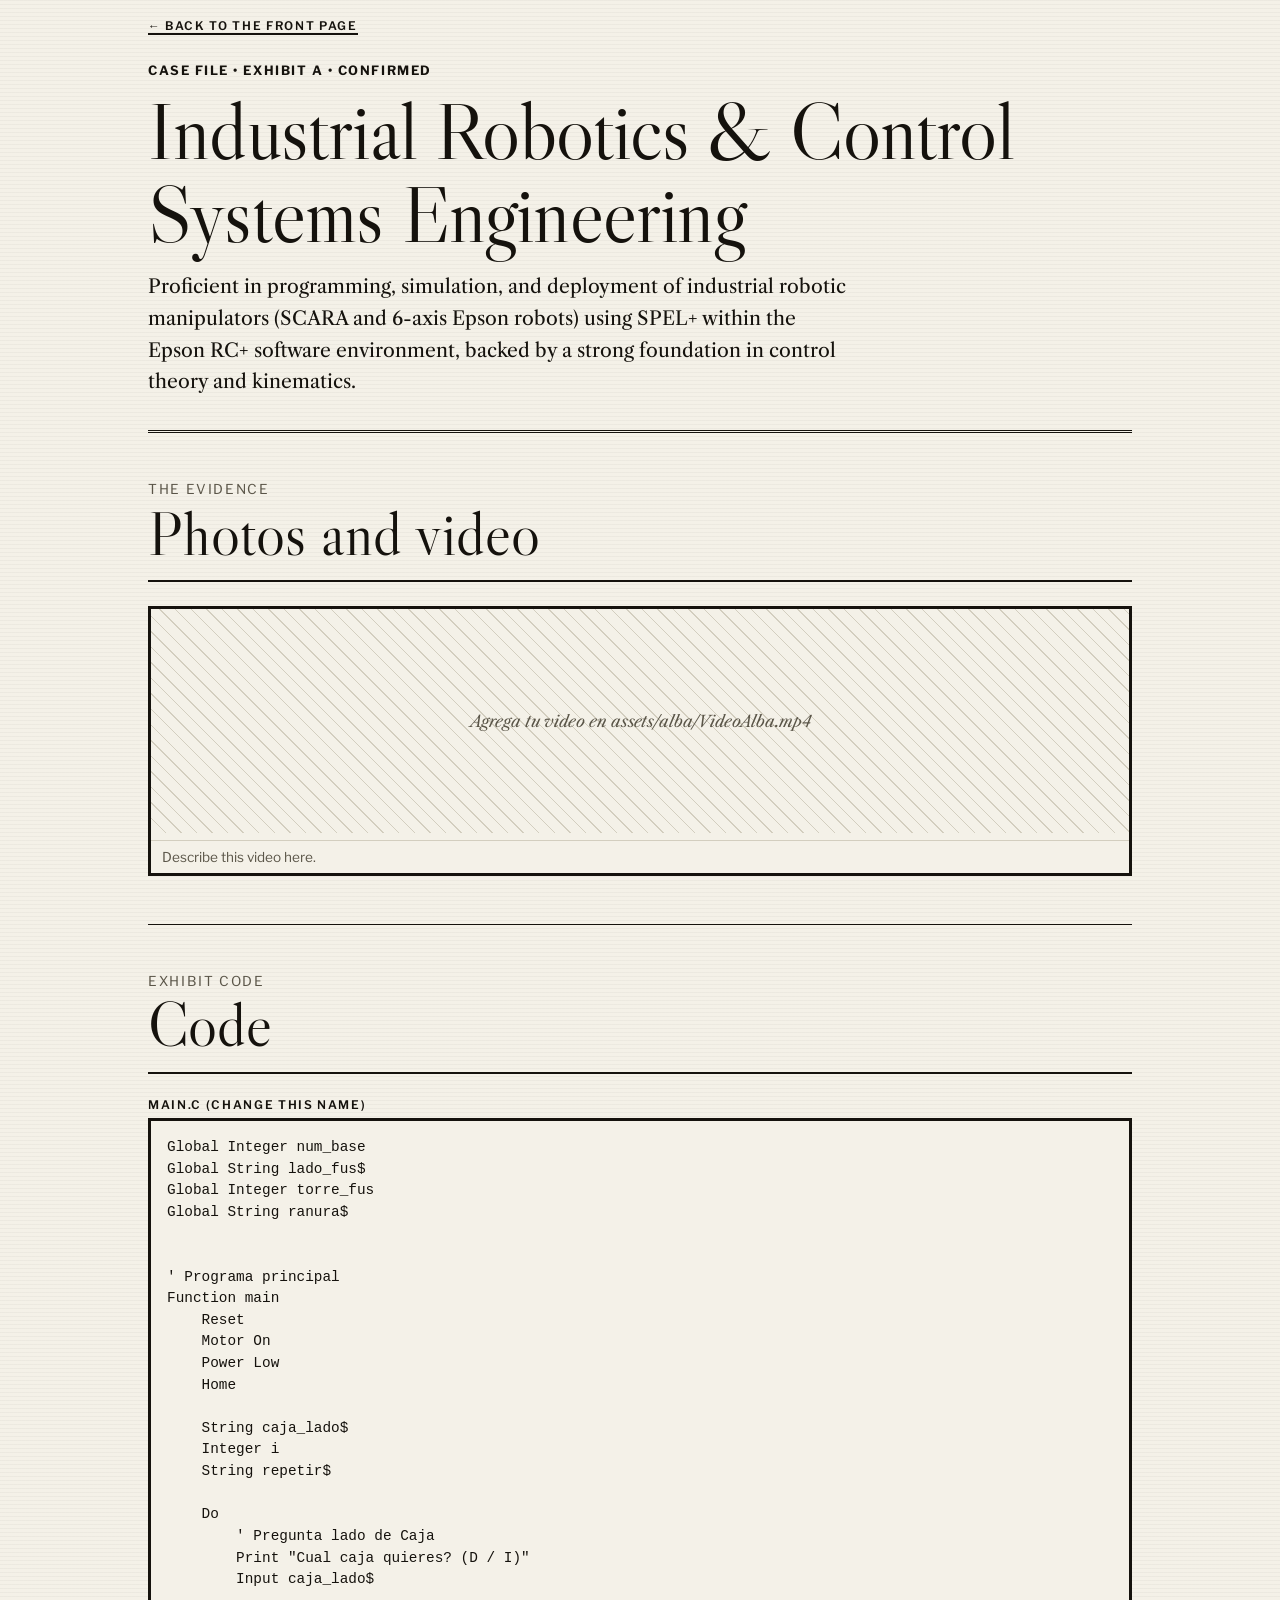
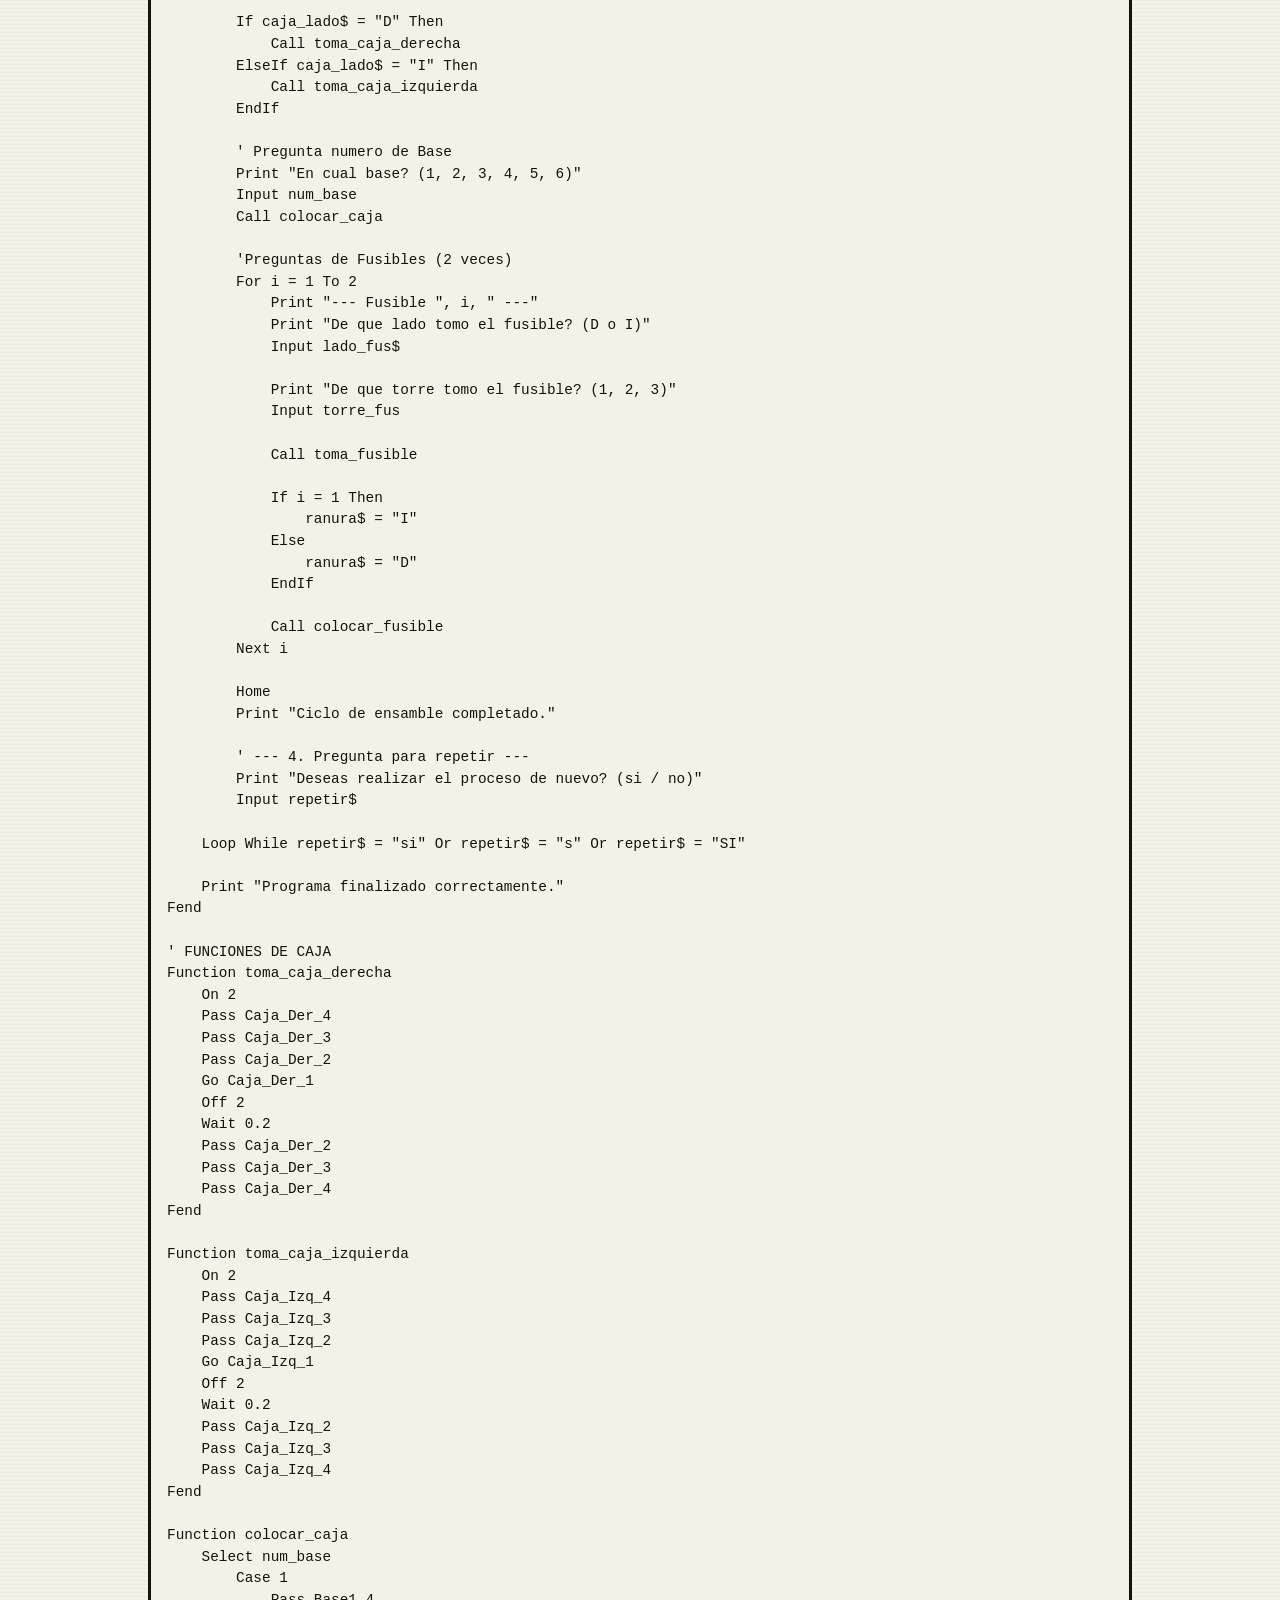
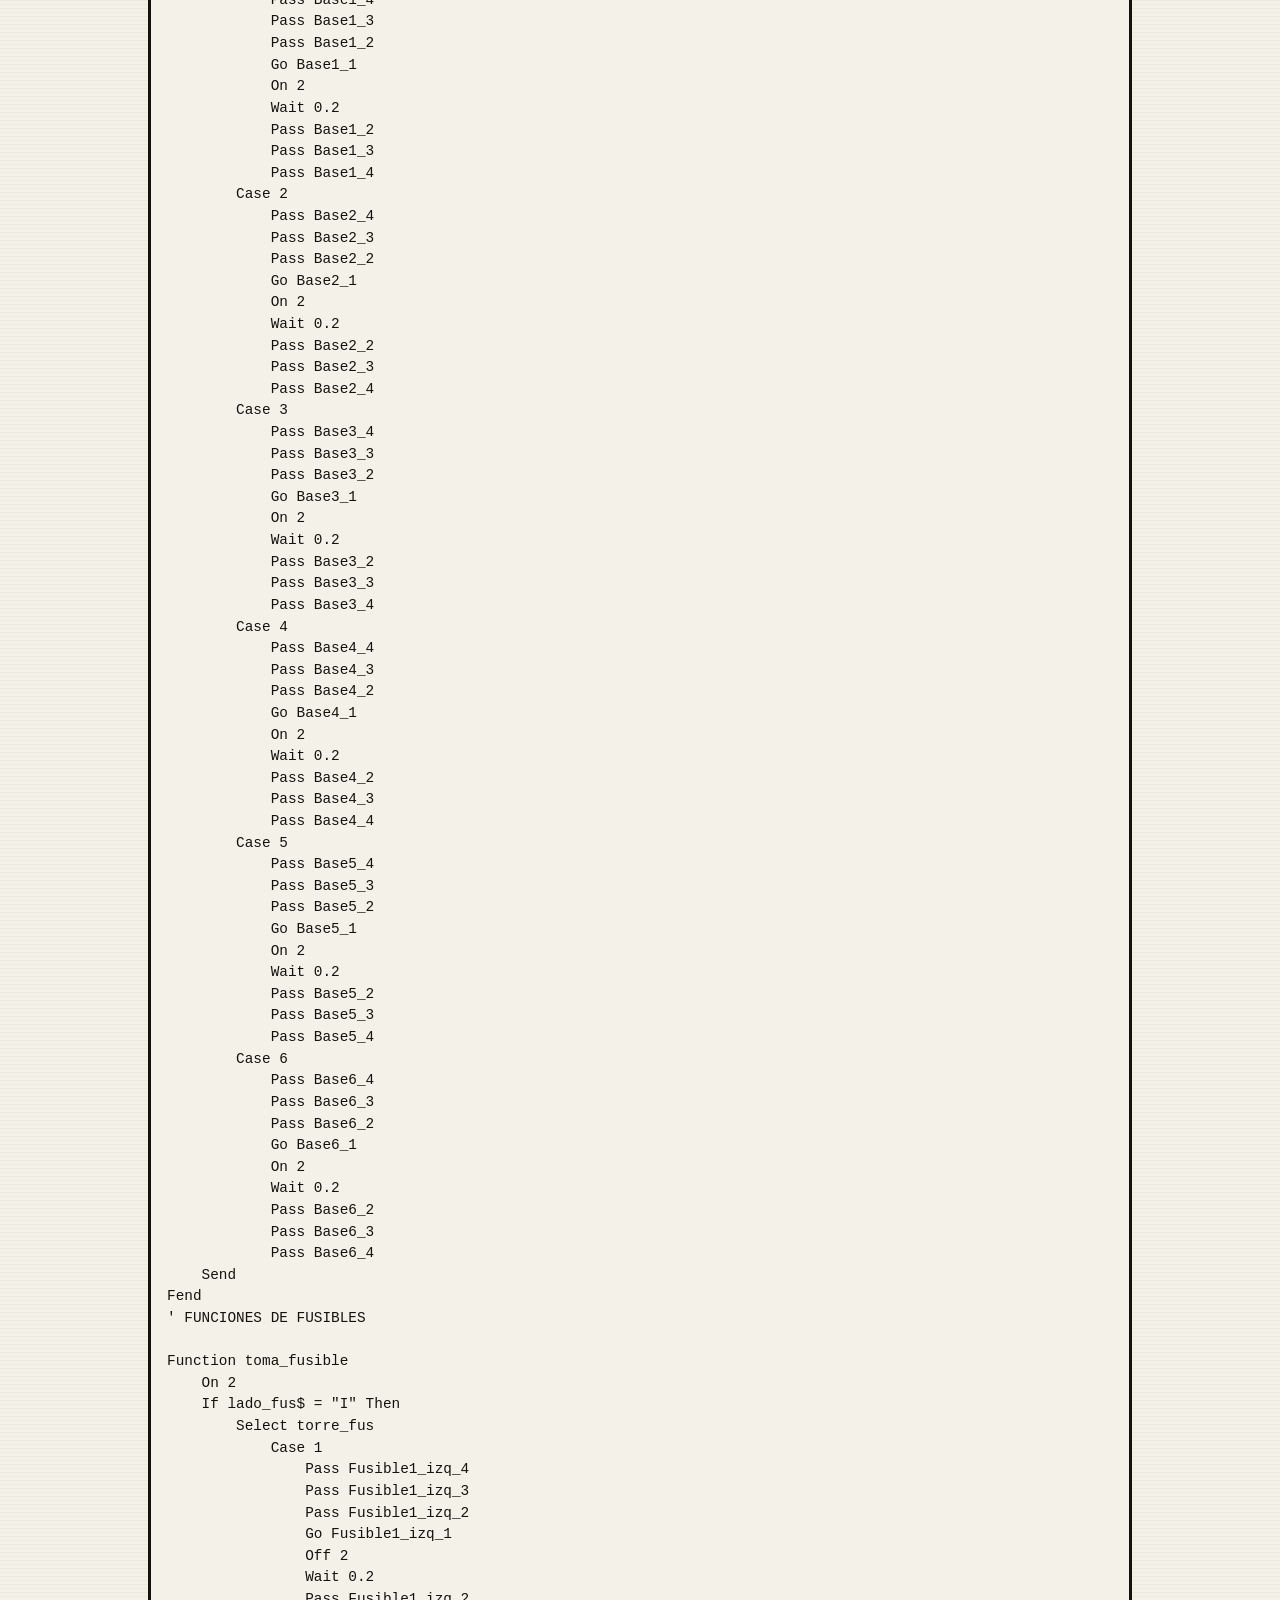
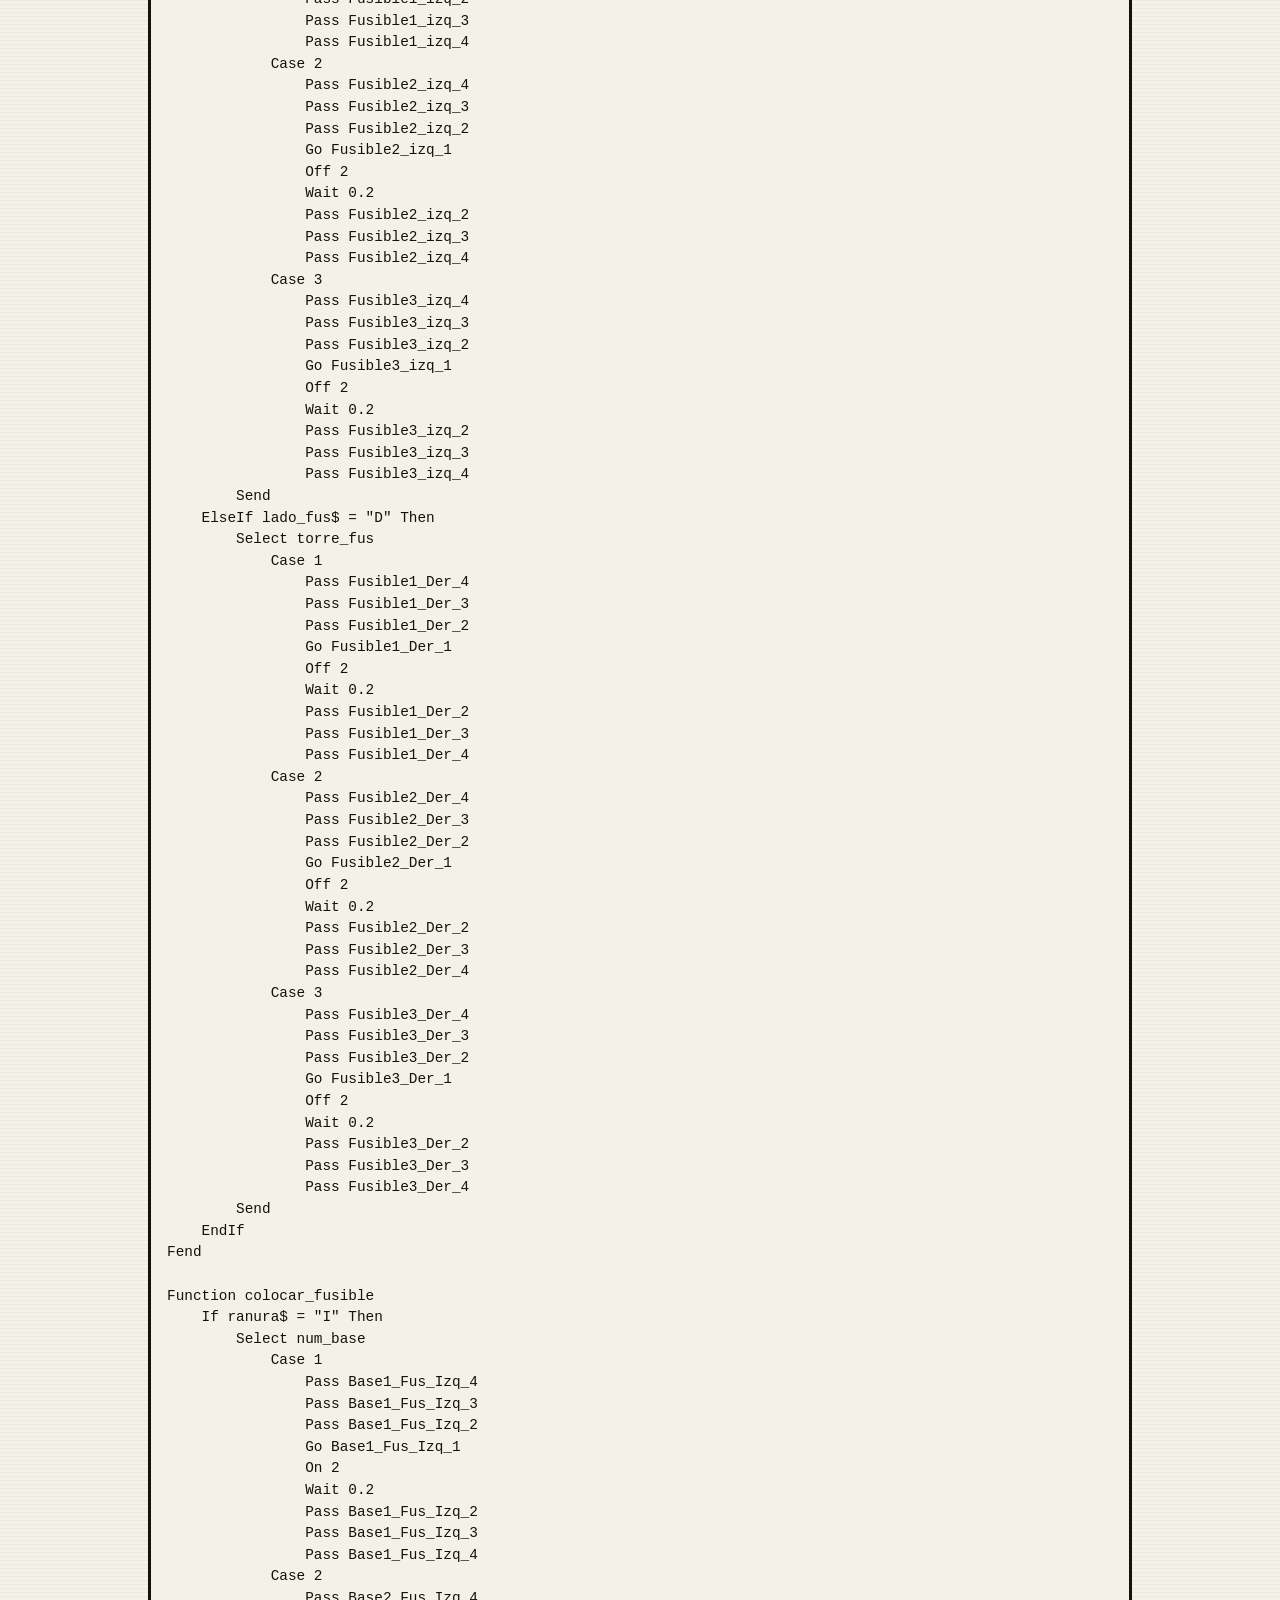
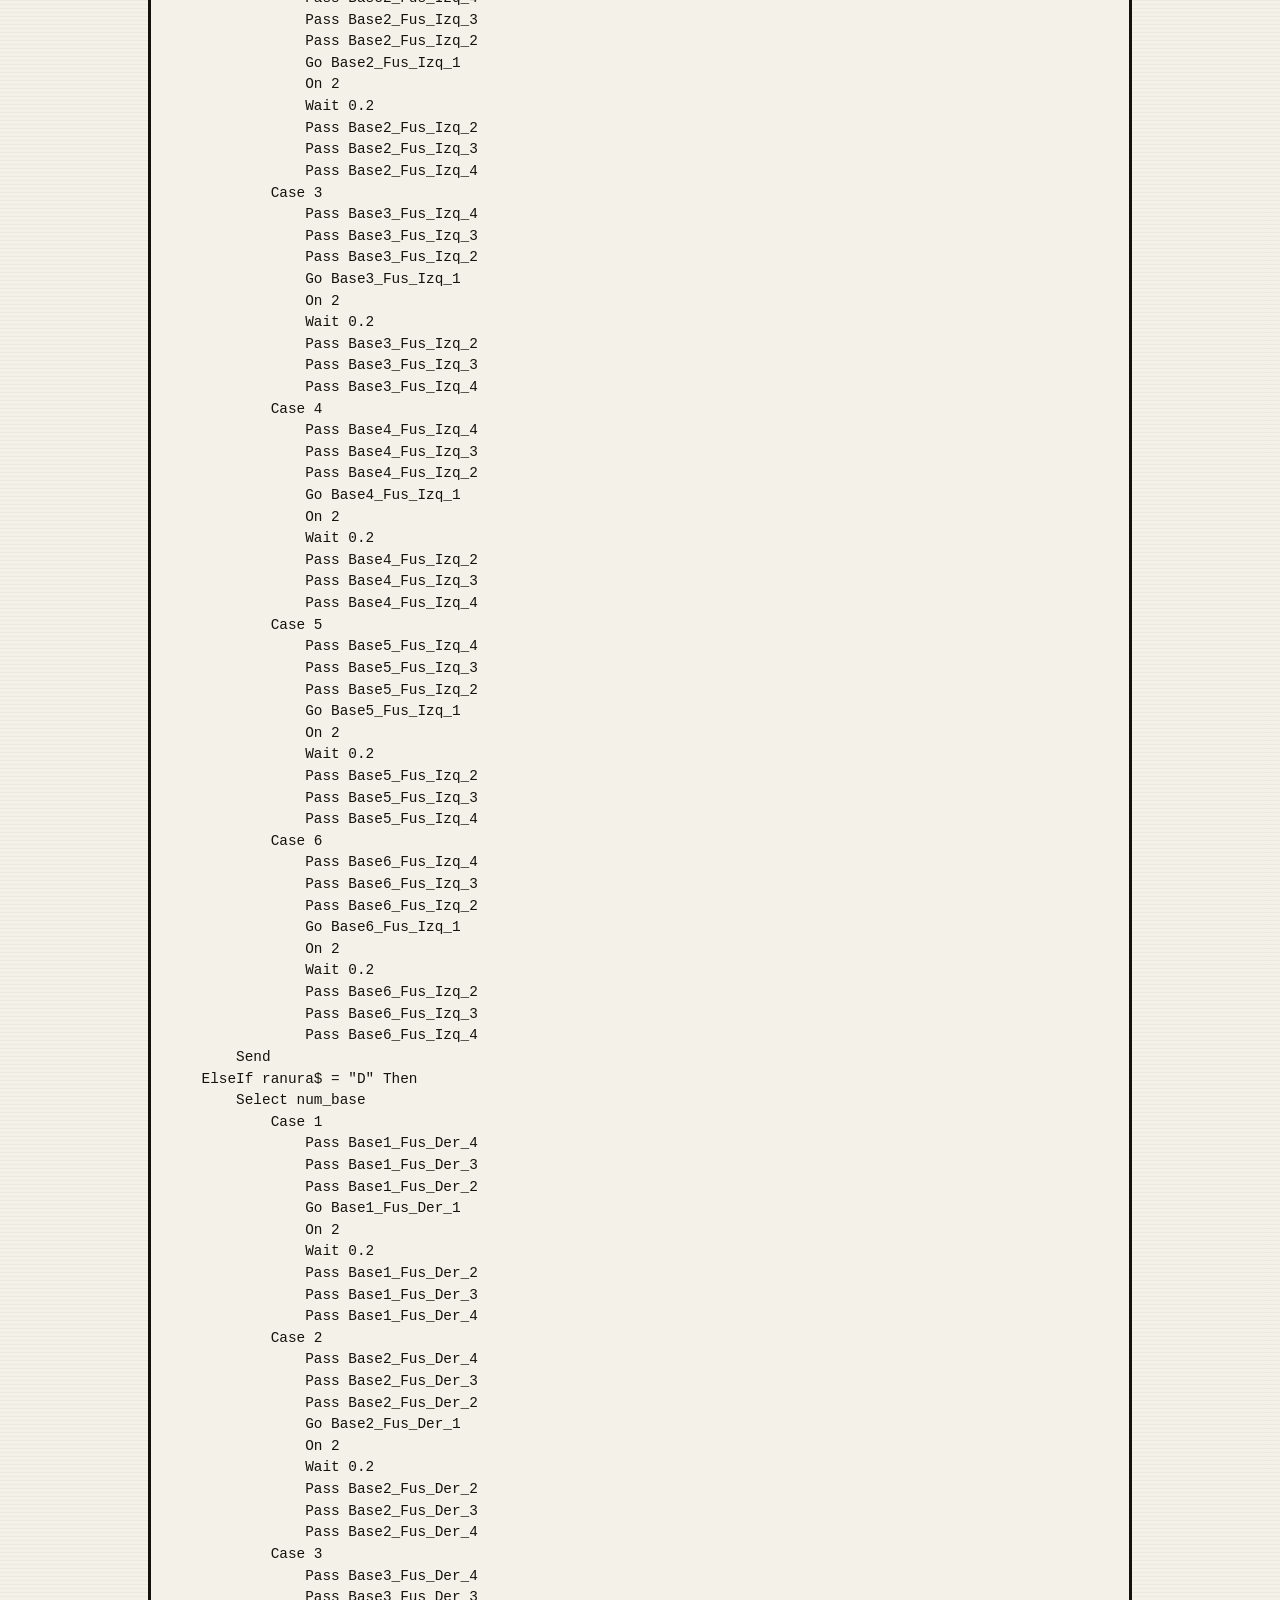
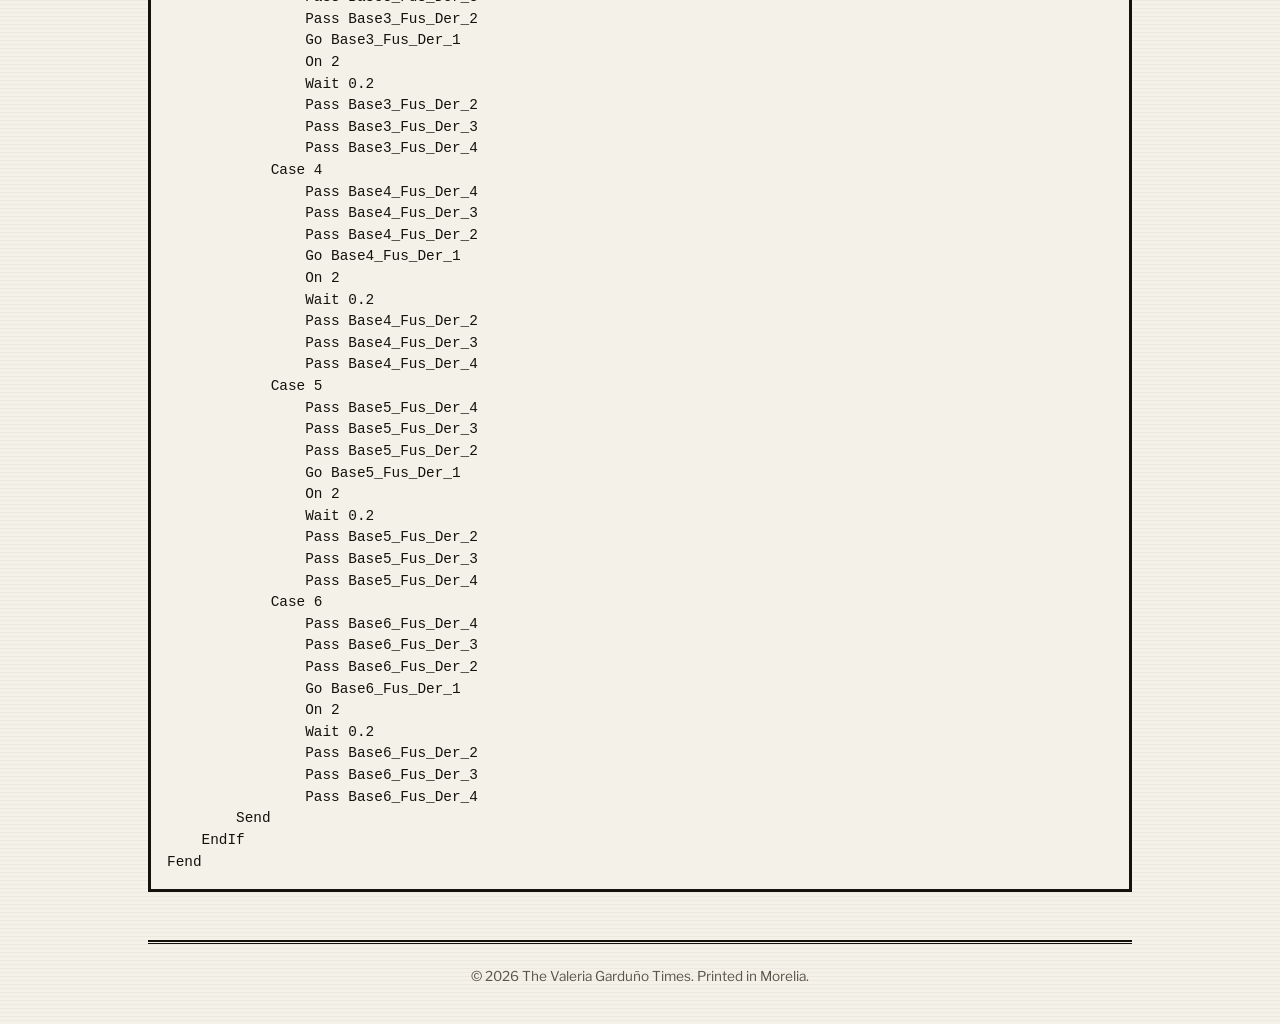
==== school.html @ 492ea350 "Potfolio1" ====
<!DOCTYPE html>
<html lang="en">
<head>
<meta charset="utf-8">
<meta name="viewport" content="width=device-width, initial-scale=1, viewport-fit=cover">
<title>ALBA, a portable breast cancer screening device – Valeria Garduño</title>
<link rel="stylesheet" href="https://fonts.googleapis.com/css2?family=Libre+Caslon+Display&family=Libre+Caslon+Text:ital,wght@0,400;0,700;1,400&family=Libre+Franklin:wght@400;500;600;700&display=swap">
<link rel="stylesheet" href="style.css">
</head>
<body>
<div class="wrap">
<a class="back" href="index.html">&larr; Back to the front page</a>
<header class="casehead">
<div class="kicker">Case file &bull; Exhibit A &bull; Confirmed</div>
<h1>Industrial Robotics & Control Systems Engineering</h1>
<p class="lede">Proficient in programming, simulation, and deployment of industrial robotic manipulators (SCARA and 6-axis Epson robots) using SPEL+ within the Epson RC+ software environment, backed by a strong foundation in control theory and kinematics.</p>

</header>



<section>
<div class="head"><p>The Evidence</p><h2>Photos and video</h2></div>

<div class="gallery">

<figure class="slot wide" data-hint="Agrega tu video en assets/alba/VideoAlba.mp4">
<video controls preload="metadata"><source src="Robotics.mp4" type="video/mp4"></video>
<figcaption>Describe this video here.</figcaption>
</figure>
<!-- Para un video de YouTube, usa esto en lugar del bloque de arriba:
<iframe width="100%" height="420" src="https://www.youtube.com/embed/TU_ID_DE_VIDEO" title="Demo" allowfullscreen></iframe>
-->
</div>
</section>

<section>
<div class="head"><p>Exhibit Code</p><h2>Code</h2></div>
<!-- Pega tu código dentro de <code>. Si pegas código con símbolos < o >, escribe &lt; y &gt; en su lugar. -->
<p class="codelabel">main.c (change this name)</p>
<pre><code>Global Integer num_base
Global String lado_fus$
Global Integer torre_fus
Global String ranura$


' Programa principal
Function main
    Reset
    Motor On
    Power Low
    Home
    
    String caja_lado$
    Integer i
    String repetir$
    
    Do
        ' Pregunta lado de Caja
        Print "Cual caja quieres? (D / I)"
        Input caja_lado$
        
        If caja_lado$ = "D" Then
            Call toma_caja_derecha
        ElseIf caja_lado$ = "I" Then
            Call toma_caja_izquierda
        EndIf
        
        ' Pregunta numero de Base
        Print "En cual base? (1, 2, 3, 4, 5, 6)"
        Input num_base
        Call colocar_caja
        
        'Preguntas de Fusibles (2 veces)
        For i = 1 To 2
            Print "--- Fusible ", i, " ---"
            Print "De que lado tomo el fusible? (D o I)"
            Input lado_fus$
            
            Print "De que torre tomo el fusible? (1, 2, 3)"
            Input torre_fus
            
            Call toma_fusible
            
            If i = 1 Then
                ranura$ = "I"
            Else
                ranura$ = "D"
            EndIf
            
            Call colocar_fusible
        Next i
        
        Home
        Print "Ciclo de ensamble completado."
        
        ' --- 4. Pregunta para repetir ---
        Print "Deseas realizar el proceso de nuevo? (si / no)"
        Input repetir$
        
    Loop While repetir$ = "si" Or repetir$ = "s" Or repetir$ = "SI"
    
    Print "Programa finalizado correctamente."
Fend

' FUNCIONES DE CAJA
Function toma_caja_derecha
    On 2
    Pass Caja_Der_4
    Pass Caja_Der_3
    Pass Caja_Der_2
    Go Caja_Der_1
    Off 2
    Wait 0.2
    Pass Caja_Der_2
    Pass Caja_Der_3
    Pass Caja_Der_4
Fend

Function toma_caja_izquierda
    On 2
    Pass Caja_Izq_4
    Pass Caja_Izq_3
    Pass Caja_Izq_2
    Go Caja_Izq_1
    Off 2
    Wait 0.2
    Pass Caja_Izq_2
    Pass Caja_Izq_3
    Pass Caja_Izq_4
Fend

Function colocar_caja
    Select num_base
        Case 1
            Pass Base1_4
            Pass Base1_3
            Pass Base1_2
            Go Base1_1
            On 2
            Wait 0.2
            Pass Base1_2
            Pass Base1_3
            Pass Base1_4
        Case 2
            Pass Base2_4
            Pass Base2_3
            Pass Base2_2
            Go Base2_1
            On 2
            Wait 0.2
            Pass Base2_2
            Pass Base2_3
            Pass Base2_4
        Case 3
            Pass Base3_4
            Pass Base3_3
            Pass Base3_2
            Go Base3_1
            On 2
            Wait 0.2
            Pass Base3_2
            Pass Base3_3
            Pass Base3_4
        Case 4
            Pass Base4_4
            Pass Base4_3
            Pass Base4_2
            Go Base4_1
            On 2
            Wait 0.2
            Pass Base4_2
            Pass Base4_3
            Pass Base4_4
        Case 5
            Pass Base5_4
            Pass Base5_3
            Pass Base5_2
            Go Base5_1
            On 2
            Wait 0.2
            Pass Base5_2
            Pass Base5_3
            Pass Base5_4
        Case 6
            Pass Base6_4
            Pass Base6_3
            Pass Base6_2
            Go Base6_1
            On 2
            Wait 0.2
            Pass Base6_2
            Pass Base6_3
            Pass Base6_4
    Send
Fend
' FUNCIONES DE FUSIBLES

Function toma_fusible
    On 2
    If lado_fus$ = "I" Then
        Select torre_fus
            Case 1
                Pass Fusible1_izq_4
                Pass Fusible1_izq_3
                Pass Fusible1_izq_2
                Go Fusible1_izq_1
                Off 2
                Wait 0.2
                Pass Fusible1_izq_2
                Pass Fusible1_izq_3
                Pass Fusible1_izq_4
            Case 2
                Pass Fusible2_izq_4
                Pass Fusible2_izq_3
                Pass Fusible2_izq_2
                Go Fusible2_izq_1
                Off 2
                Wait 0.2
                Pass Fusible2_izq_2
                Pass Fusible2_izq_3
                Pass Fusible2_izq_4
            Case 3
                Pass Fusible3_izq_4
                Pass Fusible3_izq_3
                Pass Fusible3_izq_2
                Go Fusible3_izq_1
                Off 2
                Wait 0.2
                Pass Fusible3_izq_2
                Pass Fusible3_izq_3
                Pass Fusible3_izq_4
        Send
    ElseIf lado_fus$ = "D" Then
        Select torre_fus
            Case 1
                Pass Fusible1_Der_4
                Pass Fusible1_Der_3
                Pass Fusible1_Der_2
                Go Fusible1_Der_1
                Off 2
                Wait 0.2
                Pass Fusible1_Der_2
                Pass Fusible1_Der_3
                Pass Fusible1_Der_4
            Case 2
                Pass Fusible2_Der_4
                Pass Fusible2_Der_3
                Pass Fusible2_Der_2
                Go Fusible2_Der_1
                Off 2
                Wait 0.2
                Pass Fusible2_Der_2
                Pass Fusible2_Der_3
                Pass Fusible2_Der_4
            Case 3
                Pass Fusible3_Der_4
                Pass Fusible3_Der_3
                Pass Fusible3_Der_2
                Go Fusible3_Der_1
                Off 2
                Wait 0.2
                Pass Fusible3_Der_2
                Pass Fusible3_Der_3
                Pass Fusible3_Der_4
        Send
    EndIf
Fend

Function colocar_fusible
    If ranura$ = "I" Then
        Select num_base
            Case 1
                Pass Base1_Fus_Izq_4
                Pass Base1_Fus_Izq_3
                Pass Base1_Fus_Izq_2
                Go Base1_Fus_Izq_1
                On 2
                Wait 0.2
                Pass Base1_Fus_Izq_2
                Pass Base1_Fus_Izq_3
                Pass Base1_Fus_Izq_4
            Case 2
                Pass Base2_Fus_Izq_4
                Pass Base2_Fus_Izq_3
                Pass Base2_Fus_Izq_2
                Go Base2_Fus_Izq_1
                On 2
                Wait 0.2
                Pass Base2_Fus_Izq_2
                Pass Base2_Fus_Izq_3
                Pass Base2_Fus_Izq_4
            Case 3
                Pass Base3_Fus_Izq_4
                Pass Base3_Fus_Izq_3
                Pass Base3_Fus_Izq_2
                Go Base3_Fus_Izq_1
                On 2
                Wait 0.2
                Pass Base3_Fus_Izq_2
                Pass Base3_Fus_Izq_3
                Pass Base3_Fus_Izq_4
            Case 4
                Pass Base4_Fus_Izq_4
                Pass Base4_Fus_Izq_3
                Pass Base4_Fus_Izq_2
                Go Base4_Fus_Izq_1
                On 2
                Wait 0.2
                Pass Base4_Fus_Izq_2
                Pass Base4_Fus_Izq_3
                Pass Base4_Fus_Izq_4
            Case 5
                Pass Base5_Fus_Izq_4
                Pass Base5_Fus_Izq_3
                Pass Base5_Fus_Izq_2
                Go Base5_Fus_Izq_1
                On 2
                Wait 0.2
                Pass Base5_Fus_Izq_2
                Pass Base5_Fus_Izq_3
                Pass Base5_Fus_Izq_4
            Case 6
                Pass Base6_Fus_Izq_4
                Pass Base6_Fus_Izq_3
                Pass Base6_Fus_Izq_2
                Go Base6_Fus_Izq_1
                On 2
                Wait 0.2
                Pass Base6_Fus_Izq_2
                Pass Base6_Fus_Izq_3
                Pass Base6_Fus_Izq_4
        Send
    ElseIf ranura$ = "D" Then
        Select num_base
            Case 1
                Pass Base1_Fus_Der_4
                Pass Base1_Fus_Der_3
                Pass Base1_Fus_Der_2
                Go Base1_Fus_Der_1
                On 2
                Wait 0.2
                Pass Base1_Fus_Der_2
                Pass Base1_Fus_Der_3
                Pass Base1_Fus_Der_4
            Case 2
                Pass Base2_Fus_Der_4
                Pass Base2_Fus_Der_3
                Pass Base2_Fus_Der_2
                Go Base2_Fus_Der_1
                On 2
                Wait 0.2
                Pass Base2_Fus_Der_2
                Pass Base2_Fus_Der_3
                Pass Base2_Fus_Der_4
            Case 3
                Pass Base3_Fus_Der_4
                Pass Base3_Fus_Der_3
                Pass Base3_Fus_Der_2
                Go Base3_Fus_Der_1
                On 2
                Wait 0.2
                Pass Base3_Fus_Der_2
                Pass Base3_Fus_Der_3
                Pass Base3_Fus_Der_4
            Case 4
                Pass Base4_Fus_Der_4
                Pass Base4_Fus_Der_3
                Pass Base4_Fus_Der_2
                Go Base4_Fus_Der_1
                On 2
                Wait 0.2
                Pass Base4_Fus_Der_2
                Pass Base4_Fus_Der_3
                Pass Base4_Fus_Der_4
            Case 5
                Pass Base5_Fus_Der_4
                Pass Base5_Fus_Der_3
                Pass Base5_Fus_Der_2
                Go Base5_Fus_Der_1
                On 2
                Wait 0.2
                Pass Base5_Fus_Der_2
                Pass Base5_Fus_Der_3
                Pass Base5_Fus_Der_4
            Case 6
                Pass Base6_Fus_Der_4
                Pass Base6_Fus_Der_3
                Pass Base6_Fus_Der_2
                Go Base6_Fus_Der_1
                On 2
                Wait 0.2
                Pass Base6_Fus_Der_2
                Pass Base6_Fus_Der_3
                Pass Base6_Fus_Der_4
        Send
    EndIf
Fend
</code></pre>
</section>

<footer>&copy; 2026 The Valeria Garduño Times. Printed in Morelia.</footer>
</div>
<script>
document.querySelectorAll('figure.slot').forEach(function(f){
  var m=f.querySelector('img,source');
  if(m)m.addEventListener('error',function(){f.classList.add('missing')});
  var i=f.querySelector('img');
  if(i&&i.complete&&i.naturalWidth===0)f.classList.add('missing');
  var v=f.querySelector('video');
  if(v&&v.networkState===3)f.classList.add('missing');
});
</script>
</body>
</html>
---- style.css ----
:root{--paper:#f4f1e8;--card:#f4f1e8;--ink:#15120d;--muted:#5a5548;--rule:#15120d;--soft:#d3cebf;--red:#15120d;
box-sizing:border-box;padding-top:env(safe-area-inset-top,0px);padding-bottom:env(safe-area-inset-bottom,0px);color-scheme:light}
*{box-sizing:border-box}
html{scroll-padding-top:env(safe-area-inset-top,0px)}
body{margin:0;background:var(--paper);color:var(--ink);font:400 1.05rem/1.65 "Libre Caslon Text",Georgia,serif}
a{color:var(--red)}
a:focus-visible,button:focus-visible,input:focus-visible,textarea:focus-visible,summary:focus-visible{outline:3px solid var(--red);outline-offset:3px}
.wrap{max-width:64rem;margin:0 auto;padding:0 1.25rem}
.sans{font-family:"Libre Franklin",Arial,sans-serif}
.ticker{border-bottom:1px solid var(--rule);font:600 .78rem "Libre Franklin",Arial,sans-serif;display:flex;gap:1.5rem;overflow-x:auto;white-space:nowrap;padding:.5rem 1.25rem;color:var(--muted)}
body{background-image:repeating-linear-gradient(0deg,transparent 0 3px,rgba(21,18,13,.035) 3px 4px)}
.mast{text-align:center;padding:1.3rem 0 0}
.mast .top{display:flex;justify-content:space-between;gap:1rem;flex-wrap:wrap;padding-bottom:.7rem;border-bottom:2px solid var(--rule);font:600 .74rem "Libre Franklin",Arial,sans-serif;letter-spacing:.14em;text-transform:uppercase}
.mast h1{font:400 clamp(3rem,11vw,7.2rem)/1 "Libre Caslon Display","Libre Caslon Text",Georgia,serif;margin:1.2rem 0 1rem;letter-spacing:-.02em}
.mast .sub{padding-bottom:.9rem;border-bottom:2px solid var(--rule);font:500 clamp(.7rem,1.8vw,.95rem) "Libre Franklin",Arial,sans-serif;letter-spacing:.32em;text-transform:uppercase}
.mast .meta{display:flex;justify-content:center;gap:.5rem 1.4rem;flex-wrap:wrap;padding:.7rem 0;border-bottom:2px solid var(--rule);font:600 .72rem "Libre Franklin",Arial,sans-serif;letter-spacing:.12em;text-transform:uppercase}
.brand{font:400 1.4rem "Libre Caslon Display",Georgia,serif}
.rowlab{display:flex;justify-content:space-between;gap:1rem;flex-wrap:wrap;padding:1.1rem 0 .8rem;border-bottom:1px solid var(--soft);font:600 .74rem "Libre Franklin",Arial,sans-serif;letter-spacing:.14em;text-transform:uppercase}
.kicker,.head p,.stats span,nav a,.btn{letter-spacing:.12em;text-transform:uppercase}
.kicker{font-size:.74rem}
nav{display:flex;justify-content:space-between;align-items:center;gap:1rem;flex-wrap:wrap;padding:.7rem 0;border-bottom:1px solid var(--rule);font:600 .9rem "Libre Franklin",Arial,sans-serif}
nav div{display:flex;gap:1.4rem;align-items:center;flex-wrap:wrap}
nav a{color:var(--ink);text-decoration:none}
nav a:hover{color:var(--red)}
nav .hire{background:var(--ink);color:var(--paper);padding:.4rem .9rem}
.front{display:grid;grid-template-columns:1.5fr 1fr;gap:0;padding:0 0 2.5rem;border-bottom:1px solid var(--rule)}
.front>div:first-child{padding:1.5rem 2.5rem 0 0;border-right:1px solid var(--soft)}
.front figure{padding:1.5rem 0 0 2.5rem}
.kicker{font:700 .8rem "Libre Franklin",Arial,sans-serif;color:var(--red)}
.front h2{font:400 clamp(2.4rem,6.2vw,5rem)/1.02 "Libre Caslon Display","Libre Caslon Text",Georgia,serif;margin:.8rem 0 1.2rem;letter-spacing:-.01em}
.front h2 em{font-weight:400}
.by{font:500 .85rem "Libre Franklin",Arial,sans-serif;color:var(--muted);margin:1rem 0}
.btn{display:inline-block;padding:.65rem 1.1rem;font:600 .95rem "Libre Franklin",Arial,sans-serif;text-decoration:none;border:2px solid var(--ink);color:var(--ink);margin:0 .5rem .5rem 0}
.btn.fill{background:var(--ink);color:var(--paper)}
figure{margin:0}
.photo{background:var(--card);border:3px solid var(--rule);padding:0}
.photo svg{display:block;width:100%;height:auto}
figcaption{font:400 .85rem "Libre Franklin",Arial,sans-serif;color:var(--muted);margin-top:.4rem}
.stats{display:grid;grid-template-columns:repeat(4,1fr);border-bottom:3px double var(--rule)}
.stats div{padding:1rem;border-right:1px solid var(--soft)}
.stats div:last-child{border:0}
.stats b{display:block;font:400 2.3rem/1.1 "Libre Caslon Display",Georgia,serif}
.stats span{font:400 .82rem "Libre Franklin",Arial,sans-serif;color:var(--muted)}
section{padding:3rem 0;border-bottom:1px solid var(--rule)}
.head{border-bottom:2px solid var(--rule);padding-bottom:.6rem;margin-bottom:1.5rem}
.head h2{font:400 clamp(2.4rem,5.5vw,3.8rem)/1.05 "Libre Caslon Display","Libre Caslon Text",Georgia,serif;margin:.3rem 0}
.head p{margin:0;font:400 .85rem "Libre Franklin",Arial,sans-serif;color:var(--muted)}
.ex{display:grid;grid-template-columns:1fr 1.3fr;gap:1.75rem;padding:1.75rem 0;border-bottom:1px solid var(--soft)}
.ex:last-child{border:0}
.shot{position:relative;aspect-ratio:16/10;background:var(--card);border:1px solid var(--rule);display:flex;align-items:center;justify-content:center;font:italic 1rem "Libre Caslon Text",serif;color:var(--muted);text-align:center;padding:1rem;background-image:repeating-linear-gradient(45deg,transparent 0 10px,var(--soft) 10px 11px)}
.stamp{position:absolute;top:.6rem;right:.6rem;border:2px solid var(--red);color:var(--red);font:700 .75rem "Libre Franklin",sans-serif;padding:.1rem .5rem;transform:rotate(-6deg);background:var(--paper)}
.ex h3{font:400 2rem/1.1 "Libre Caslon Display","Libre Caslon Text",serif;margin:.3rem 0 .7rem}
.ex p{margin:0 0 .8rem}
.tags{display:flex;flex-wrap:wrap;gap:.4rem;list-style:none;margin:0 0 .8rem;padding:0}
.tags li{border:1px solid var(--ink);padding:0 .55rem;font:500 .8rem "Libre Franklin",sans-serif}
details summary{cursor:pointer;color:var(--red);font:600 .9rem "Libre Franklin",sans-serif}
details p{margin-top:.6rem;font-size:.98rem;border-left:3px solid var(--red);padding-left:.8rem}
.tw{overflow-x:auto}
table{width:100%;min-width:36rem;border-collapse:collapse;font:400 .95rem "Libre Franklin",Arial,sans-serif}
th{text-align:left;border-top:2px solid var(--rule);border-bottom:2px solid var(--rule);padding:.5rem .6rem;font-weight:700}
td{padding:.55rem .6rem;border-bottom:1px solid var(--soft)}
td:nth-child(2){font-weight:700;color:var(--red)}
.note{font:italic .85rem "Libre Caslon Text",serif;color:var(--muted);margin-top:.8rem}
.ledger{list-style:none;margin:0;padding:0}
.ledger li{display:grid;grid-template-columns:11rem 1fr;gap:1.5rem;padding:1.1rem 0;border-bottom:1px solid var(--soft)}
.ledger .when{font:600 .85rem "Libre Franklin",sans-serif;color:var(--red)}
.ledger b{display:block;font-size:1.15rem}
.contact{display:grid;grid-template-columns:1.4fr 1fr;gap:2.5rem}
form label{display:block;font:600 .85rem "Libre Franklin",sans-serif;margin:.8rem 0 .25rem}
input,textarea{width:100%;font:400 1rem "Libre Caslon Text",serif;background:var(--card);color:var(--ink);border:1px solid var(--rule);padding:.55rem .7rem}
form button{margin-top:1rem;cursor:pointer;background:var(--ink);color:var(--paper);border:0;padding:.7rem 1.3rem;font:600 .95rem "Libre Franklin",sans-serif}
.desk h3{font:700 1.3rem "Libre Caslon Text",serif;margin:0 0 .3rem}
.desk p{margin:0 0 1rem}
footer{padding:1.5rem 0 2.5rem;text-align:center;font:400 .85rem "Libre Franklin",sans-serif;color:var(--muted);border-top:3px double var(--rule)}
@media (max-width:760px){.front,.ex,.contact{grid-template-columns:1fr}.front>div:first-child{border-right:0;padding-right:0}.front figure{padding-left:0}.stats{grid-template-columns:1fr 1fr}.stats div:nth-child(2){border-right:0}.ledger li{grid-template-columns:1fr;gap:.2rem}}

.back{display:inline-block;margin:1.2rem 0 0;font:600 .74rem "Libre Franklin",Arial,sans-serif;letter-spacing:.14em;text-transform:uppercase;color:var(--ink);text-decoration:none;border-bottom:2px solid var(--ink)}
.casehead{padding:1.5rem 0 2rem;border-bottom:3px double var(--rule)}
.casehead h1{font:400 clamp(2.4rem,7vw,5rem)/1.04 "Libre Caslon Display","Libre Caslon Text",Georgia,serif;margin:.7rem 0 1rem;letter-spacing:-.01em}
.casehead .lede{font-size:1.2rem;max-width:44rem;margin:0}
.facts{display:grid;grid-template-columns:repeat(auto-fit,minmax(12rem,1fr));border-bottom:1px solid var(--rule)}
.facts div{padding:1rem 1rem 1rem 0}
.facts dt{font:600 .72rem "Libre Franklin",sans-serif;letter-spacing:.14em;text-transform:uppercase;color:var(--muted)}
.facts dd{margin:.2rem 0 0}
.story{max-width:44rem}
.story p{margin:0 0 1rem}
.gallery{display:grid;grid-template-columns:1fr 1fr;gap:1.25rem}
.gallery .wide{grid-column:1/-1}
figure.slot{margin:0;border:3px solid var(--rule);background:var(--card)}
figure.slot img,figure.slot video{display:block;width:100%;height:auto}
figure.slot figcaption{padding:.5rem .7rem;border-top:1px solid var(--soft)}
figure.slot.missing img,figure.slot.missing video{display:none}
figure.slot.missing::before{content:attr(data-hint);display:flex;align-items:center;justify-content:center;text-align:center;min-height:12rem;padding:1rem;font:italic 1rem "Libre Caslon Text",serif;color:var(--muted);background-image:repeating-linear-gradient(45deg,transparent 0 10px,var(--soft) 10px 11px)}
pre{margin:0;border:3px solid var(--rule);background:var(--card);padding:1rem;overflow-x:auto;font:400 .9rem/1.5 ui-monospace,Menlo,Consolas,monospace}
.codelabel{font:600 .74rem "Libre Franklin",sans-serif;letter-spacing:.14em;text-transform:uppercase;margin:0 0 .4rem}
@media (max-width:760px){.gallery{grid-template-columns:1fr}}
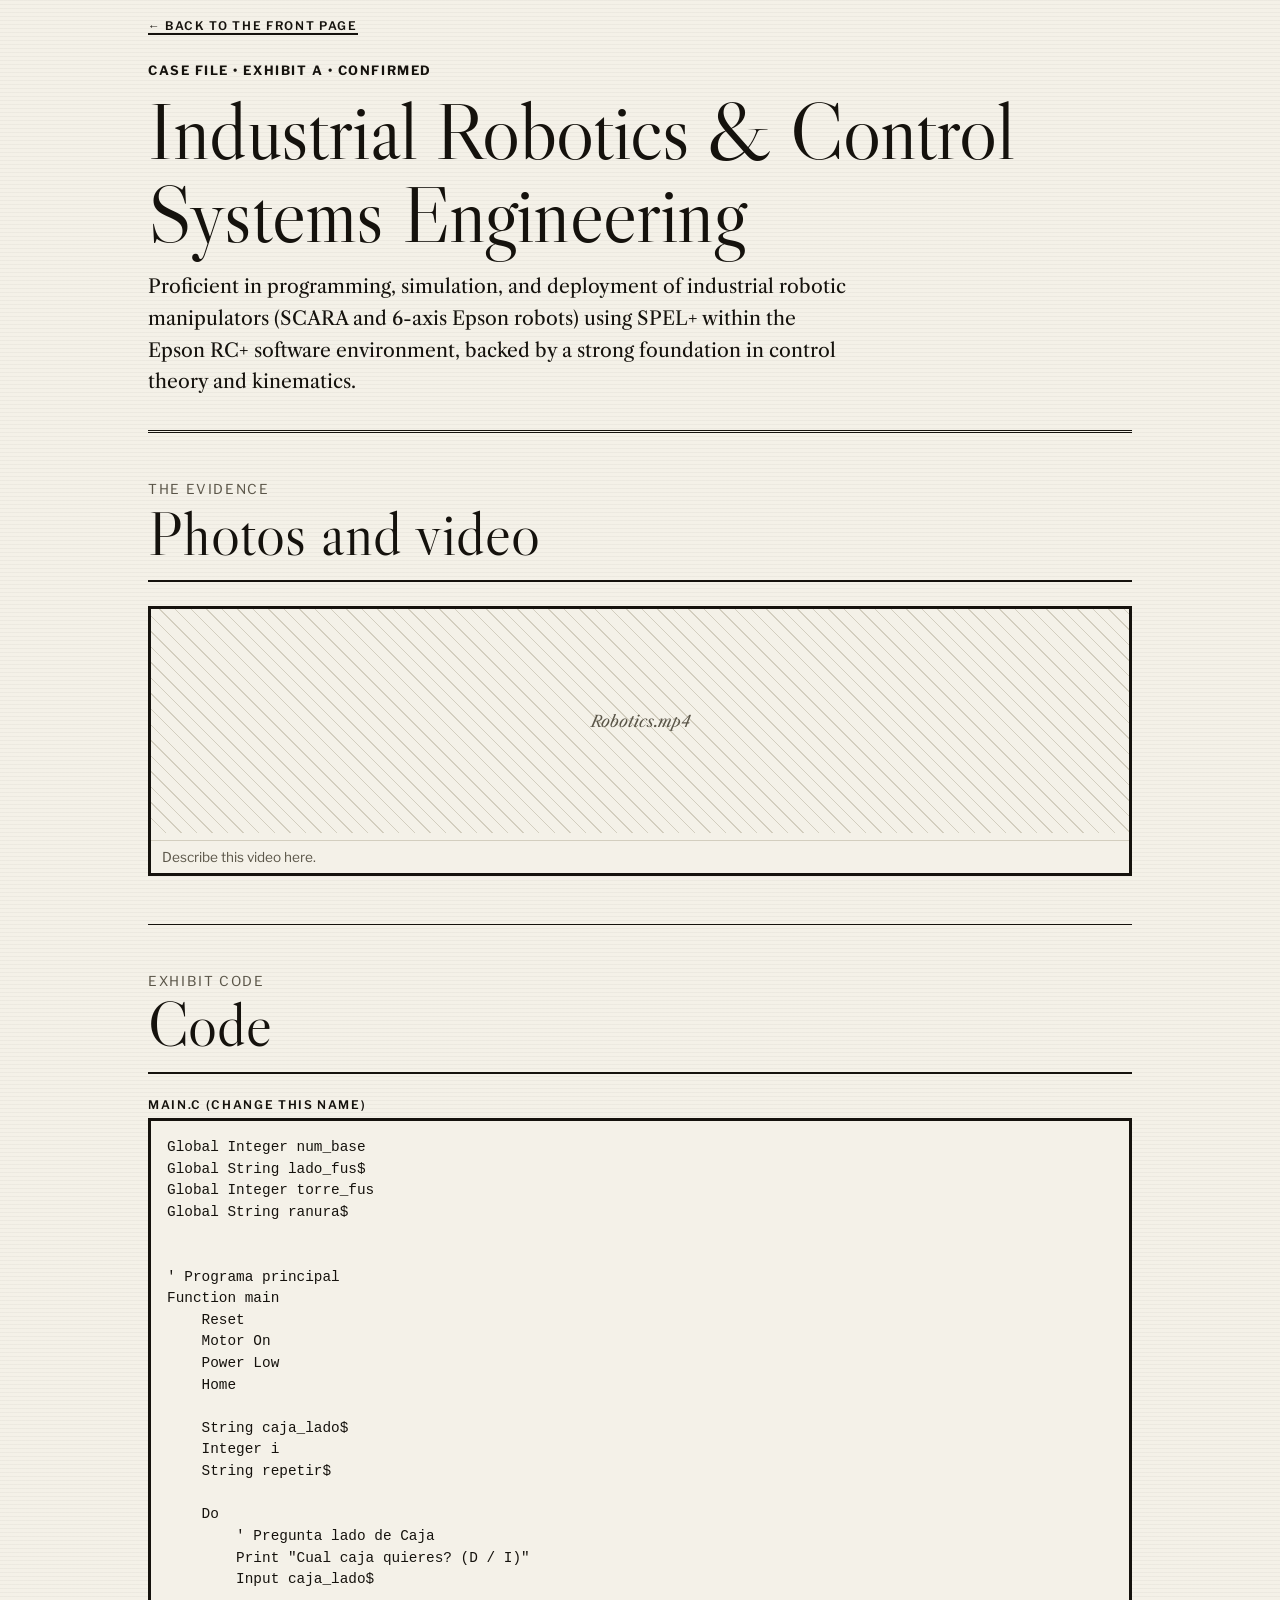
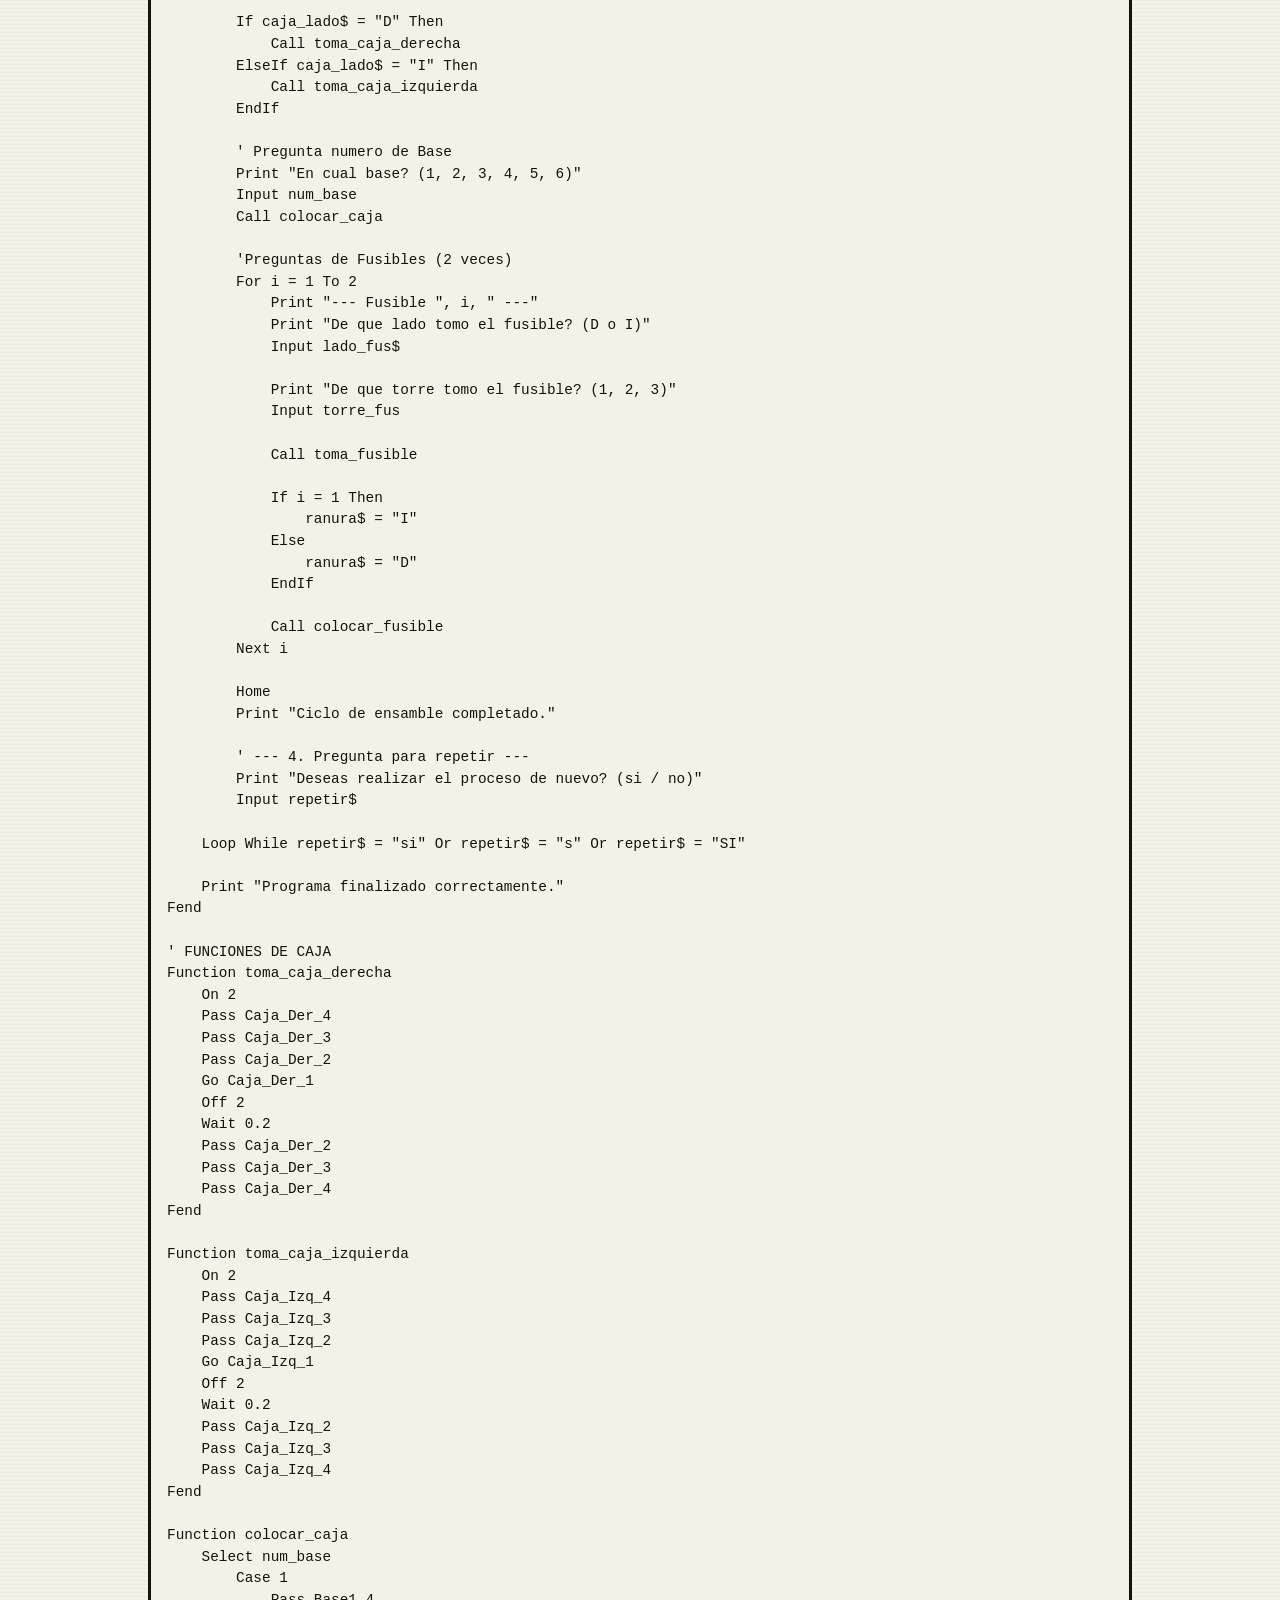
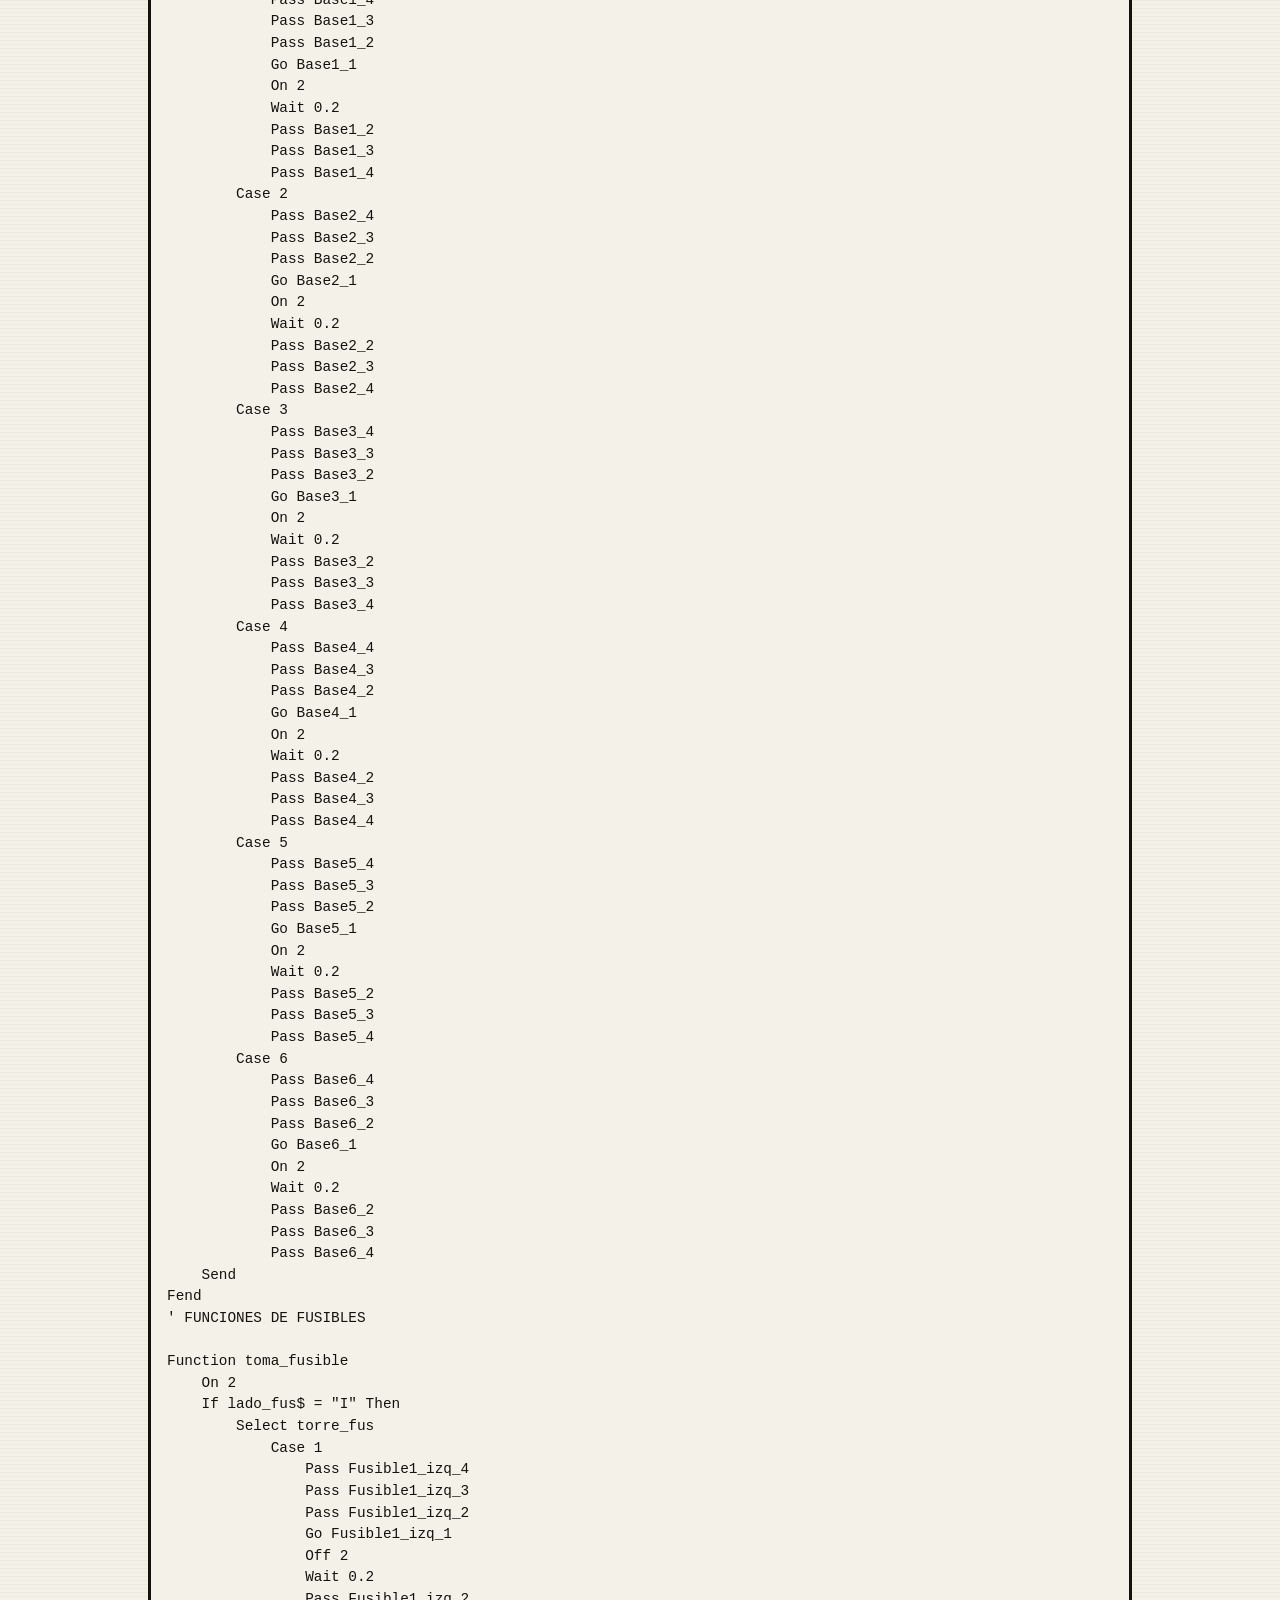
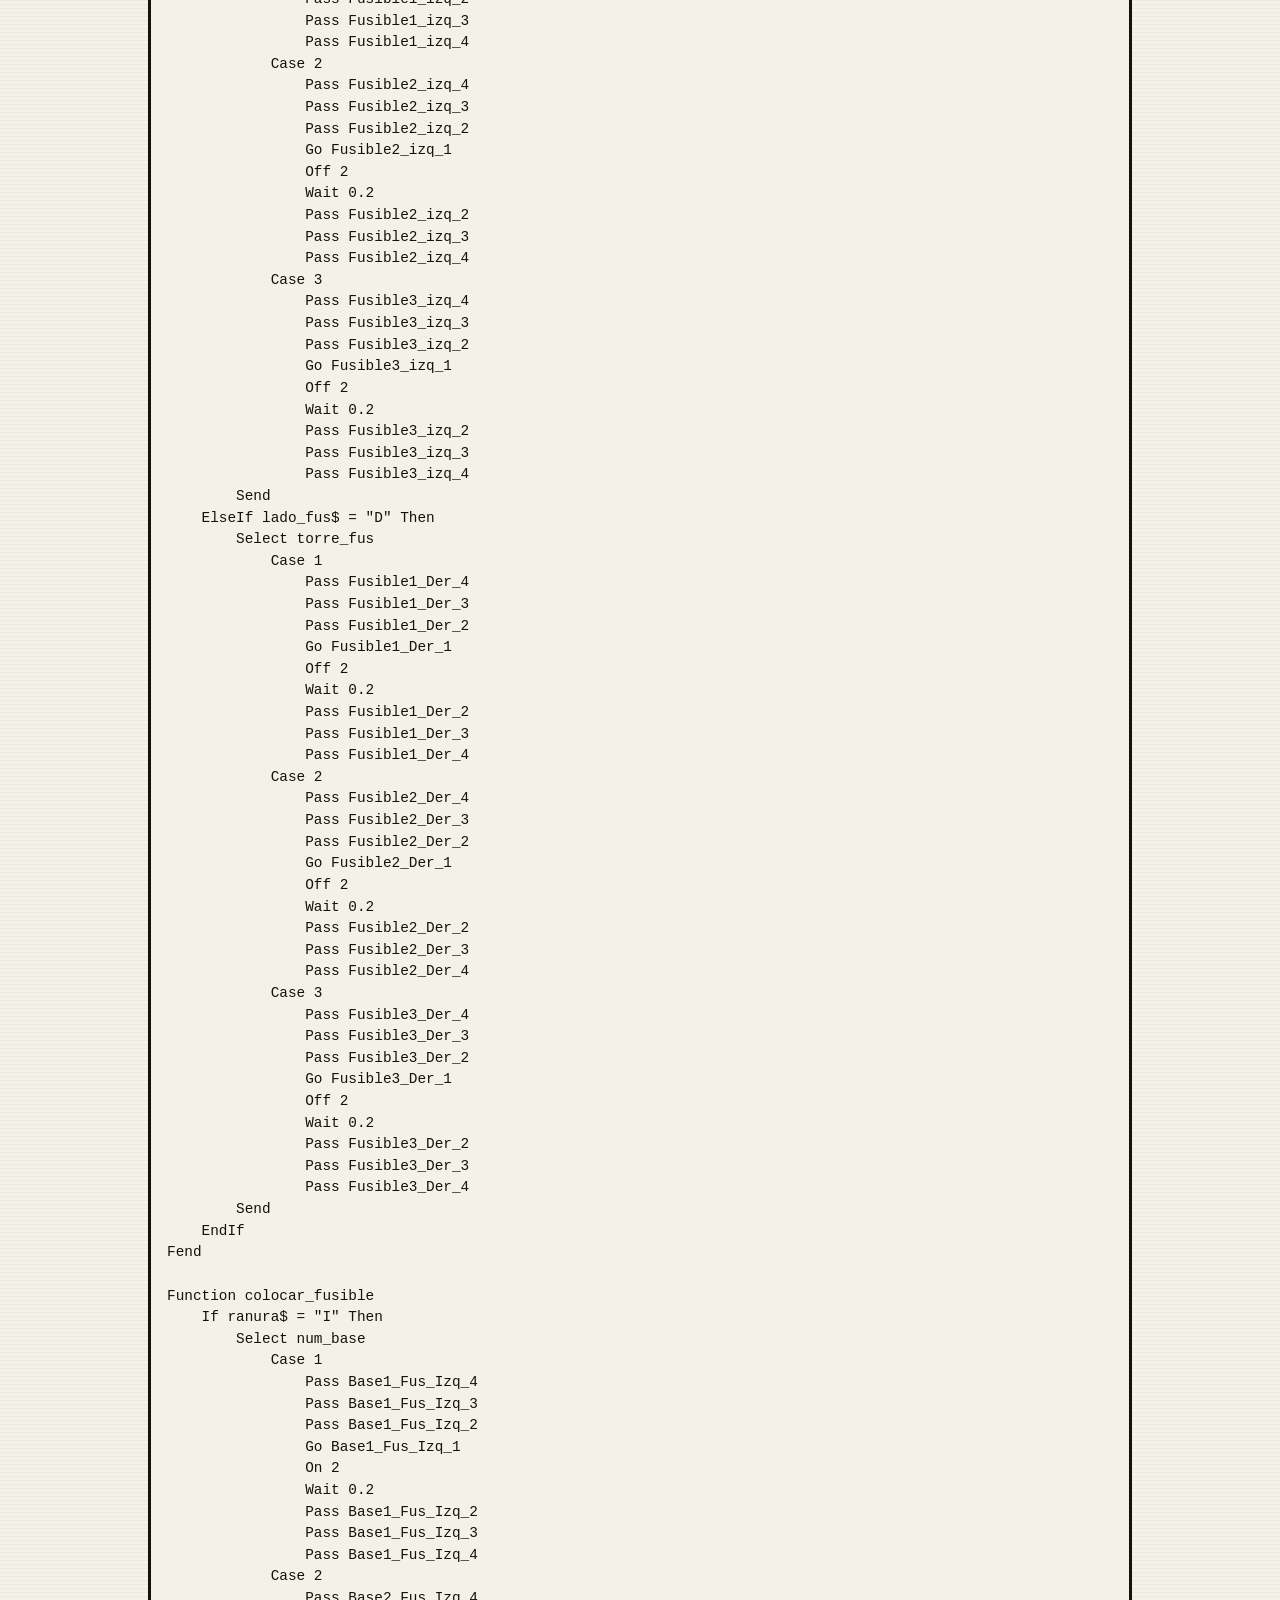
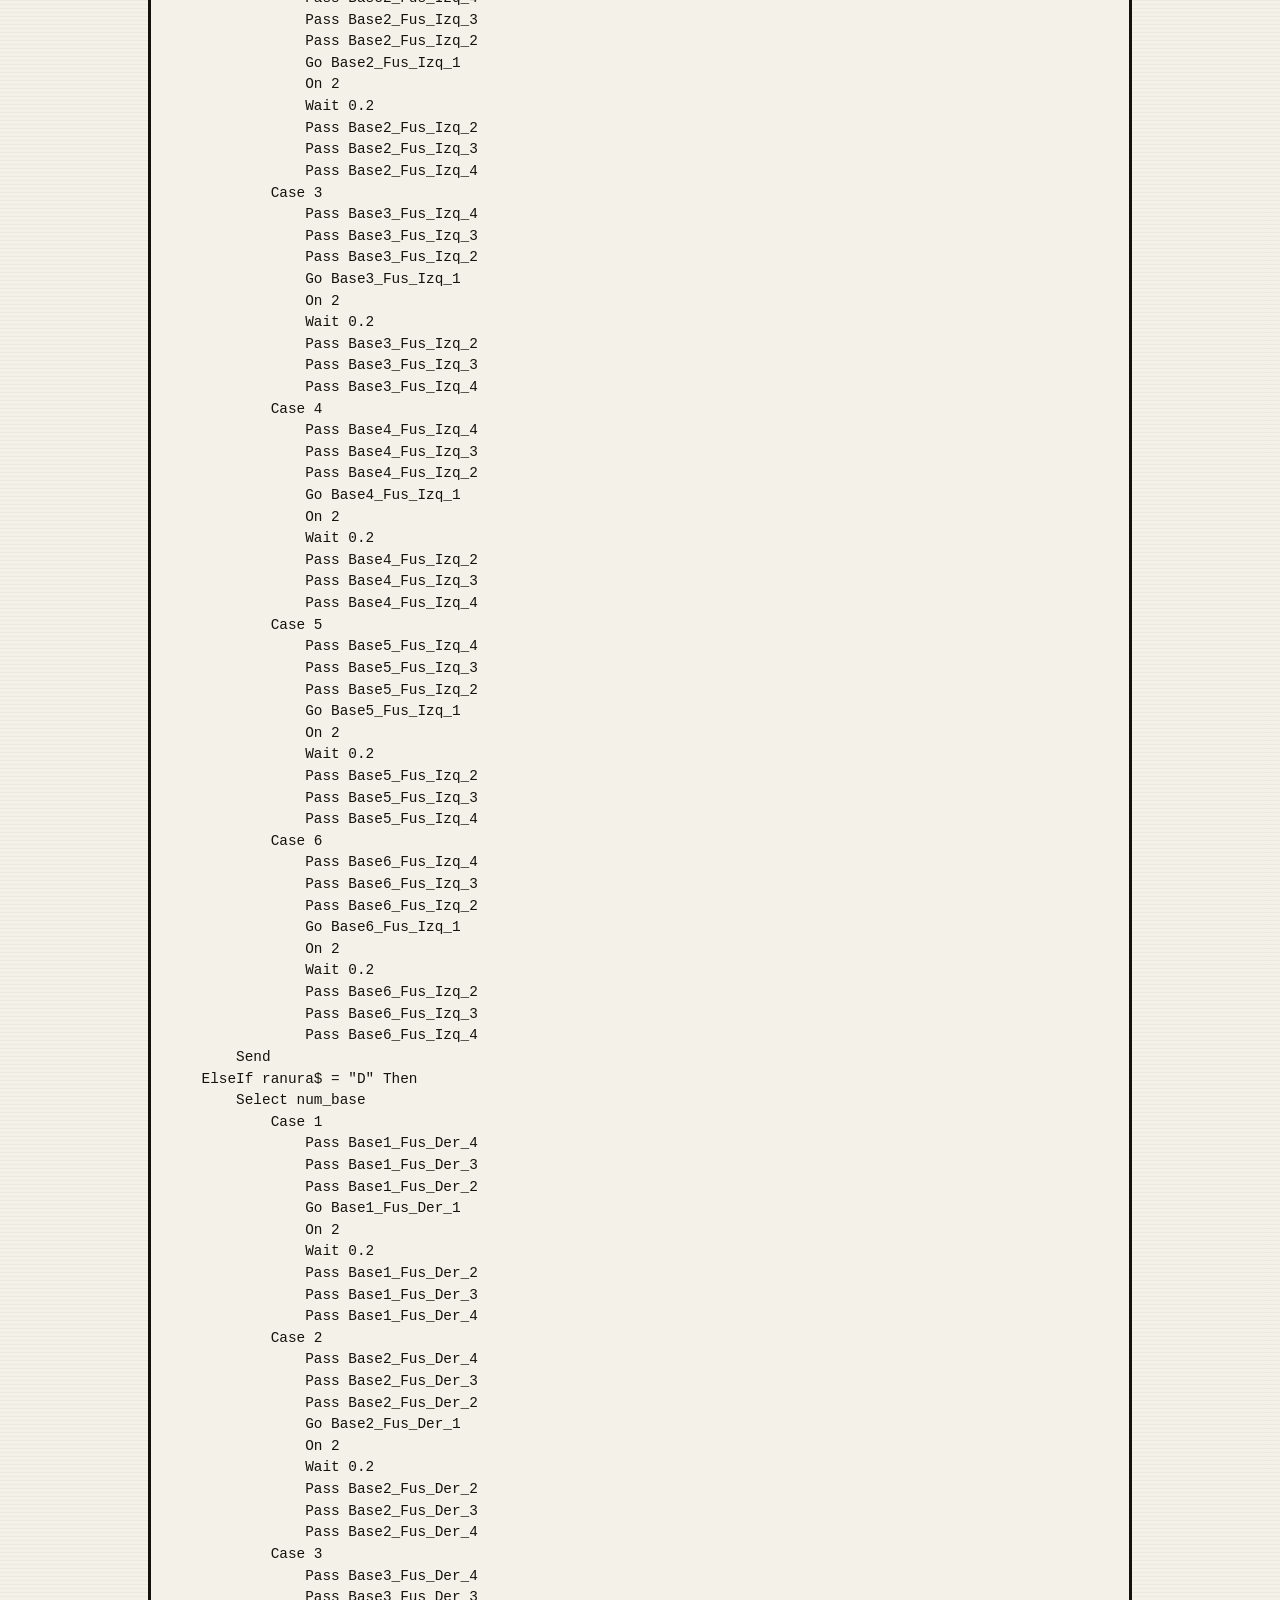
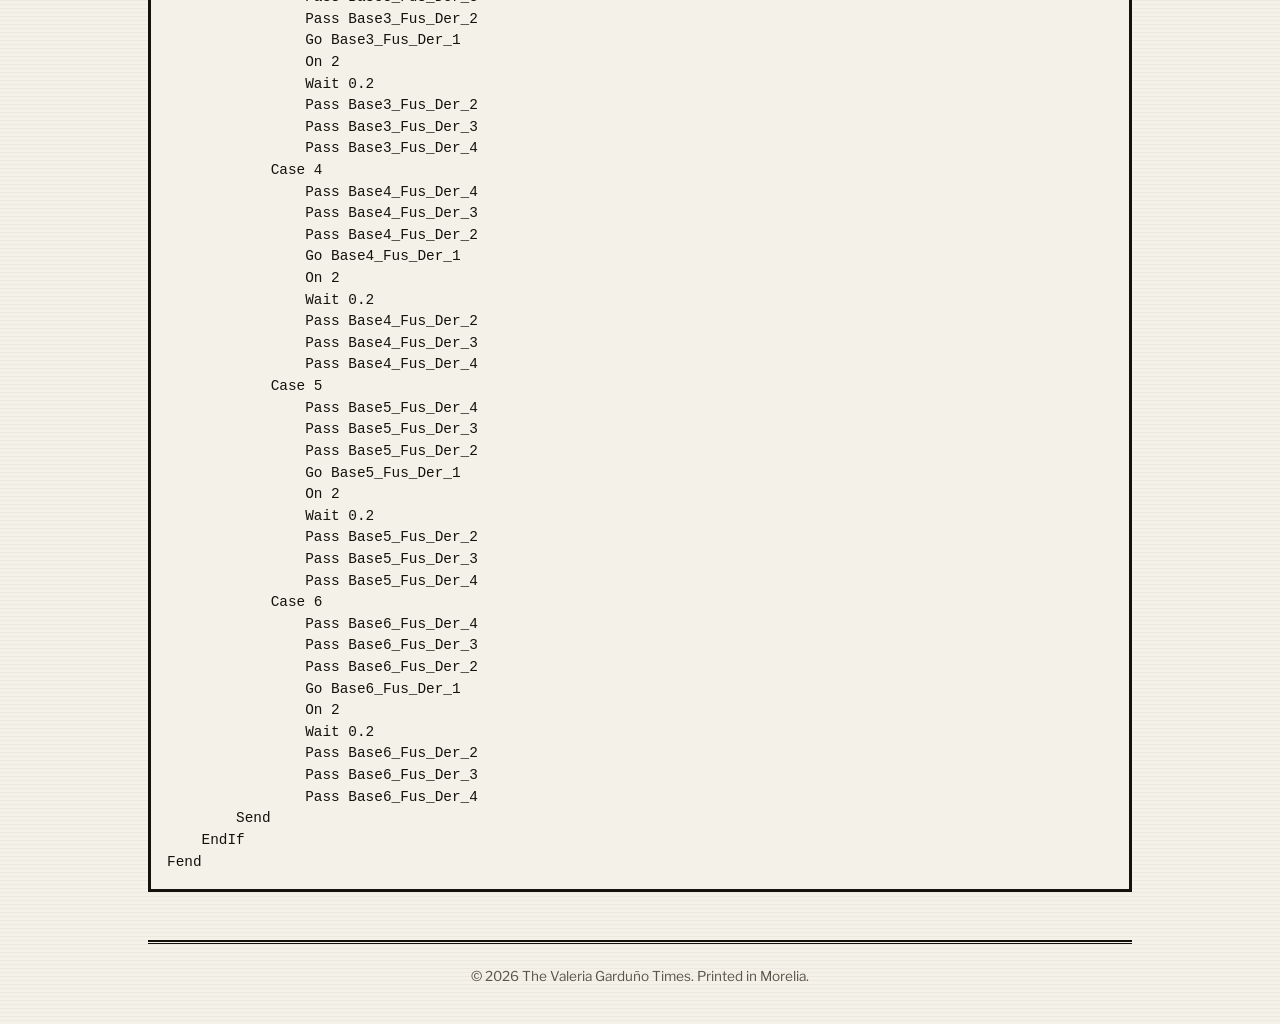
==== commit f057bf54: "Videos Check" ====
--- a/school.html
+++ b/school.html
@@ -24,7 +24,7 @@
 
 <div class="gallery">
 
-<figure class="slot wide" data-hint="Agrega tu video en assets/alba/VideoAlba.mp4">
+<figure class="slot wide" data-hint="Robotics.mp4">
 <video controls preload="metadata"><source src="Robotics.mp4" type="video/mp4"></video>
 <figcaption>Describe this video here.</figcaption>
 </figure>
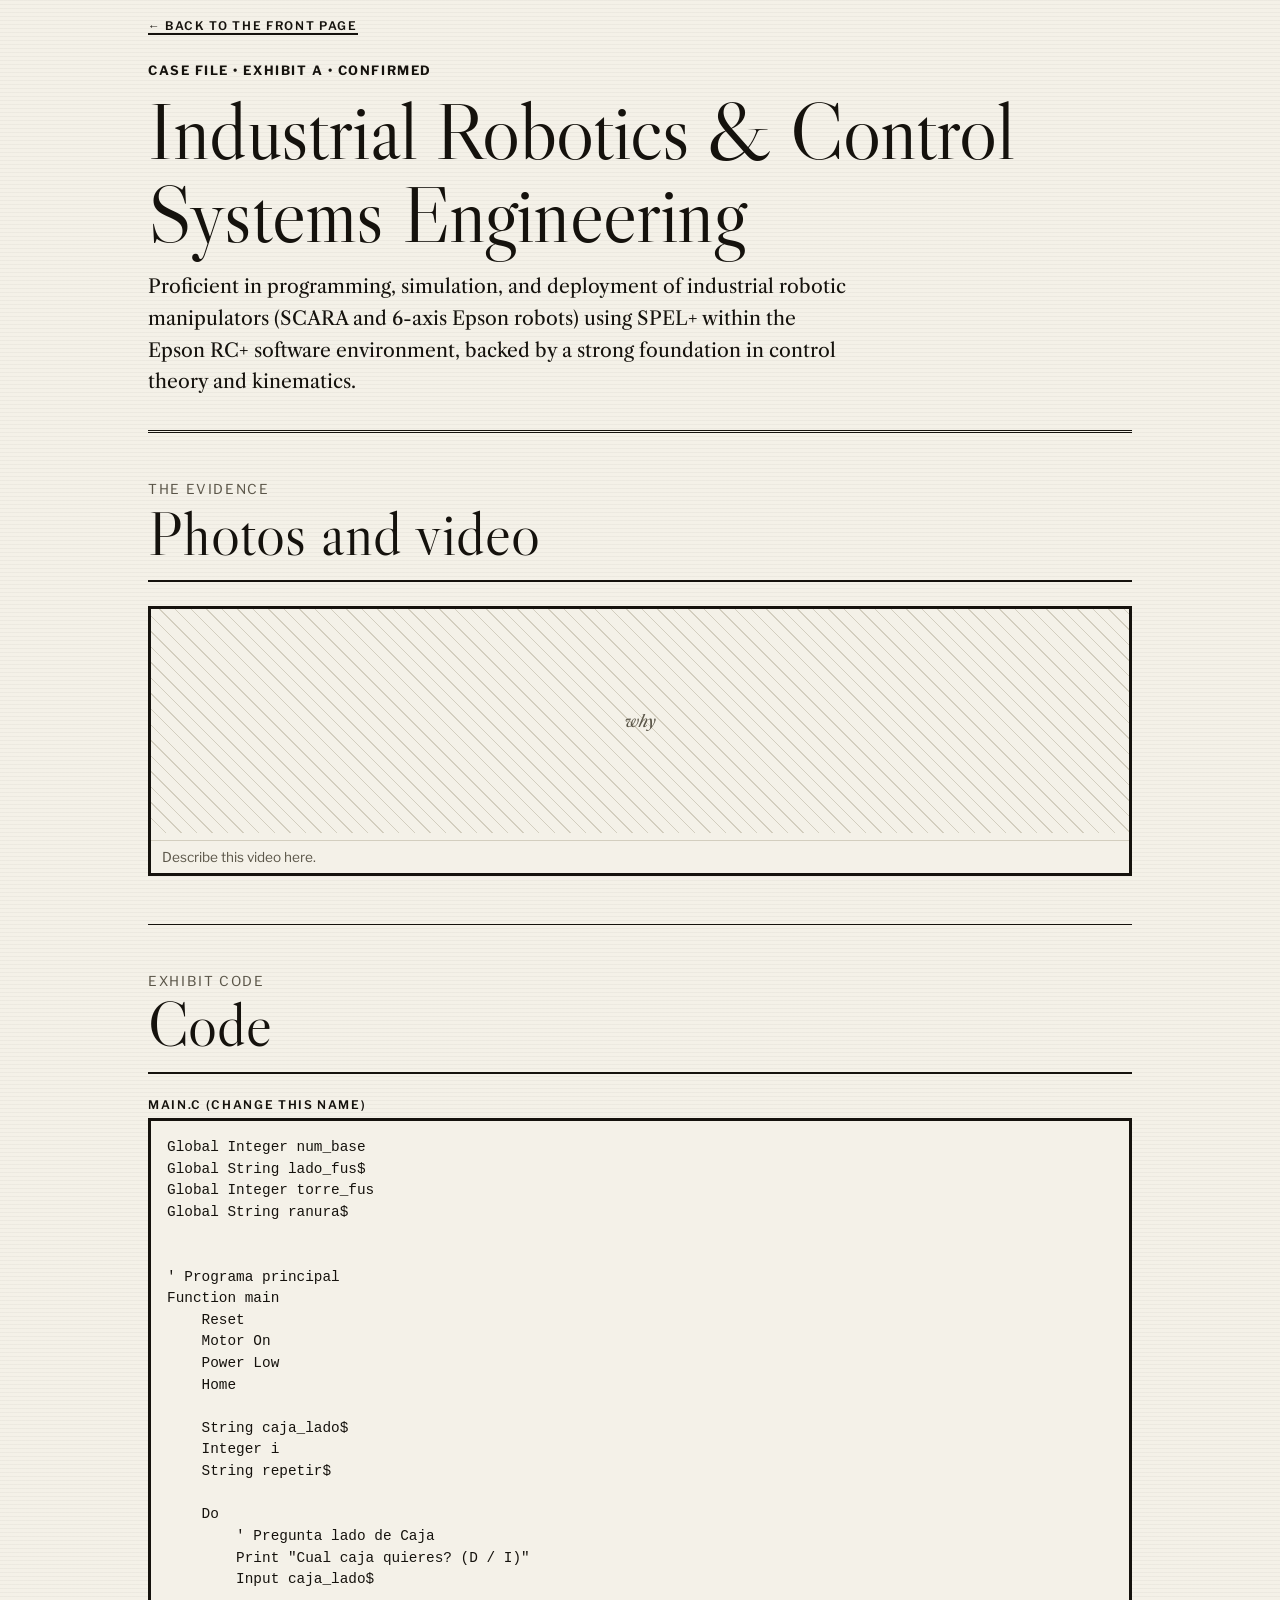
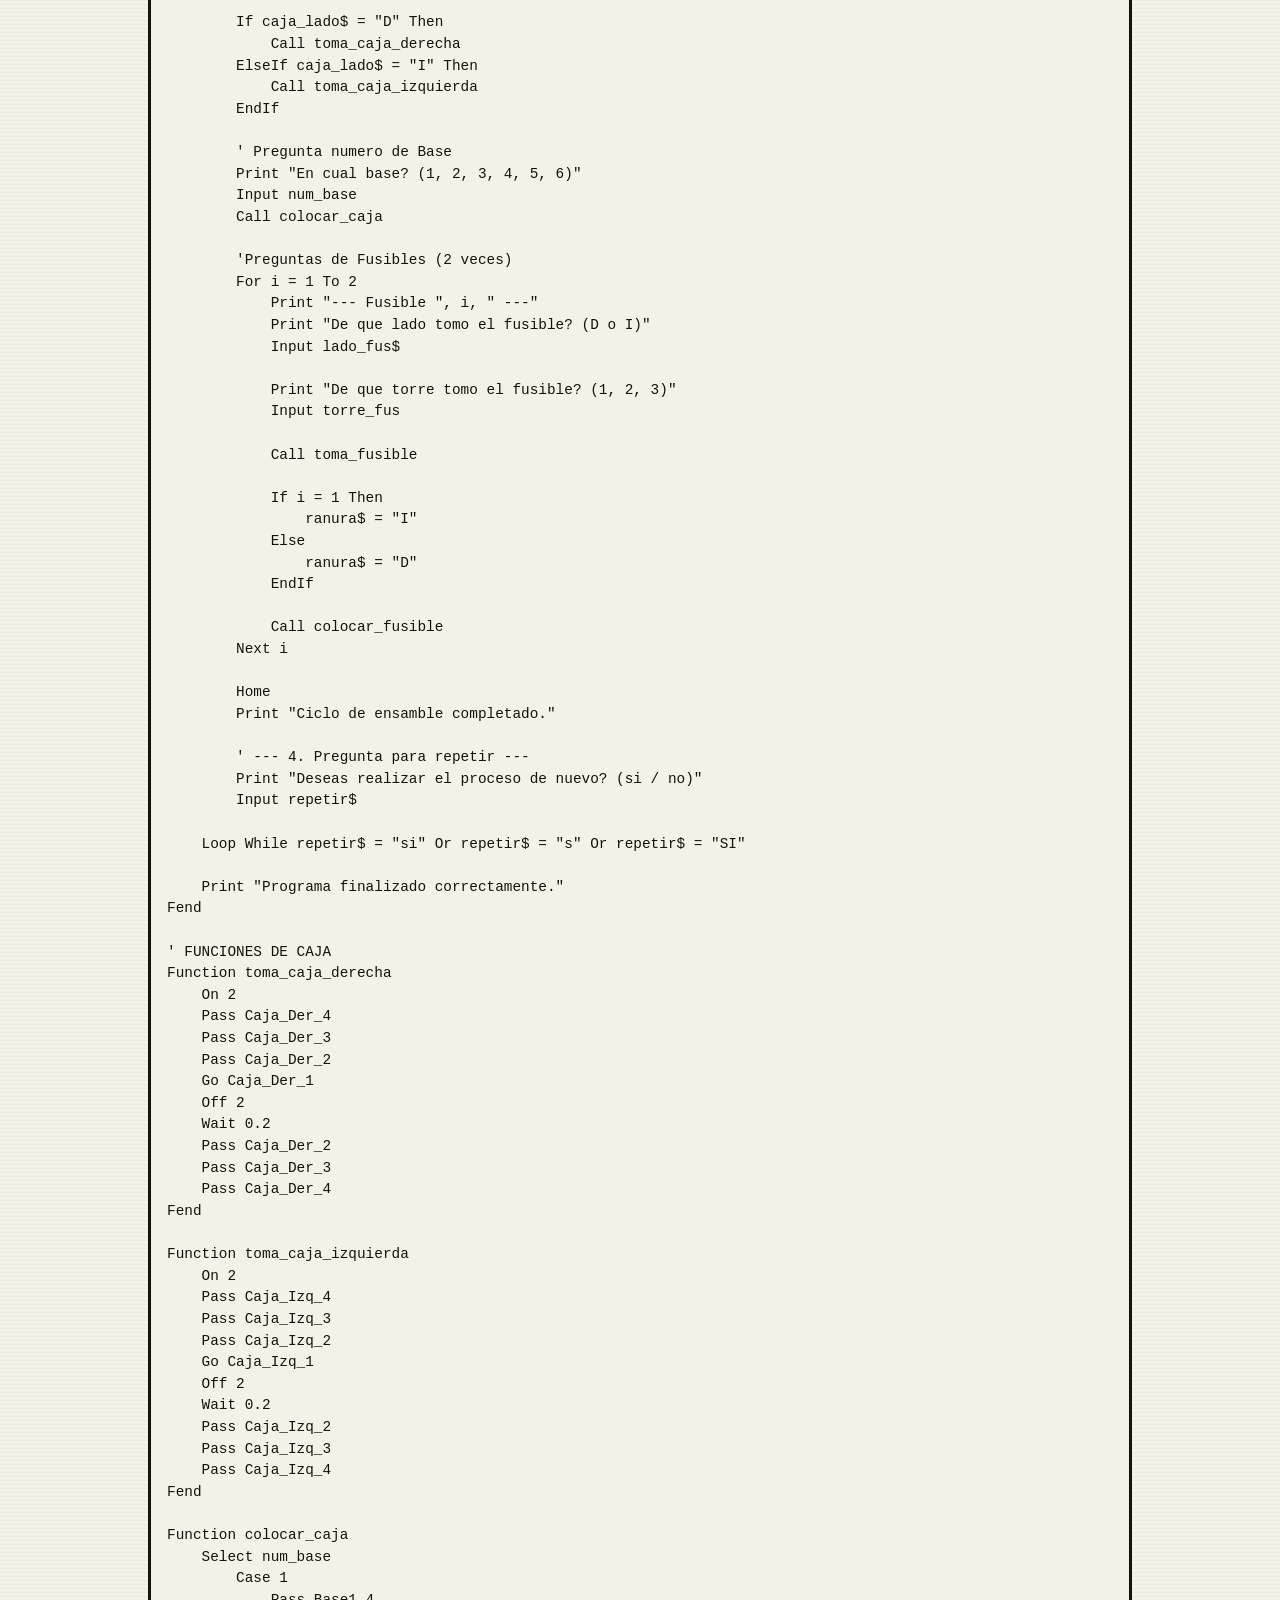
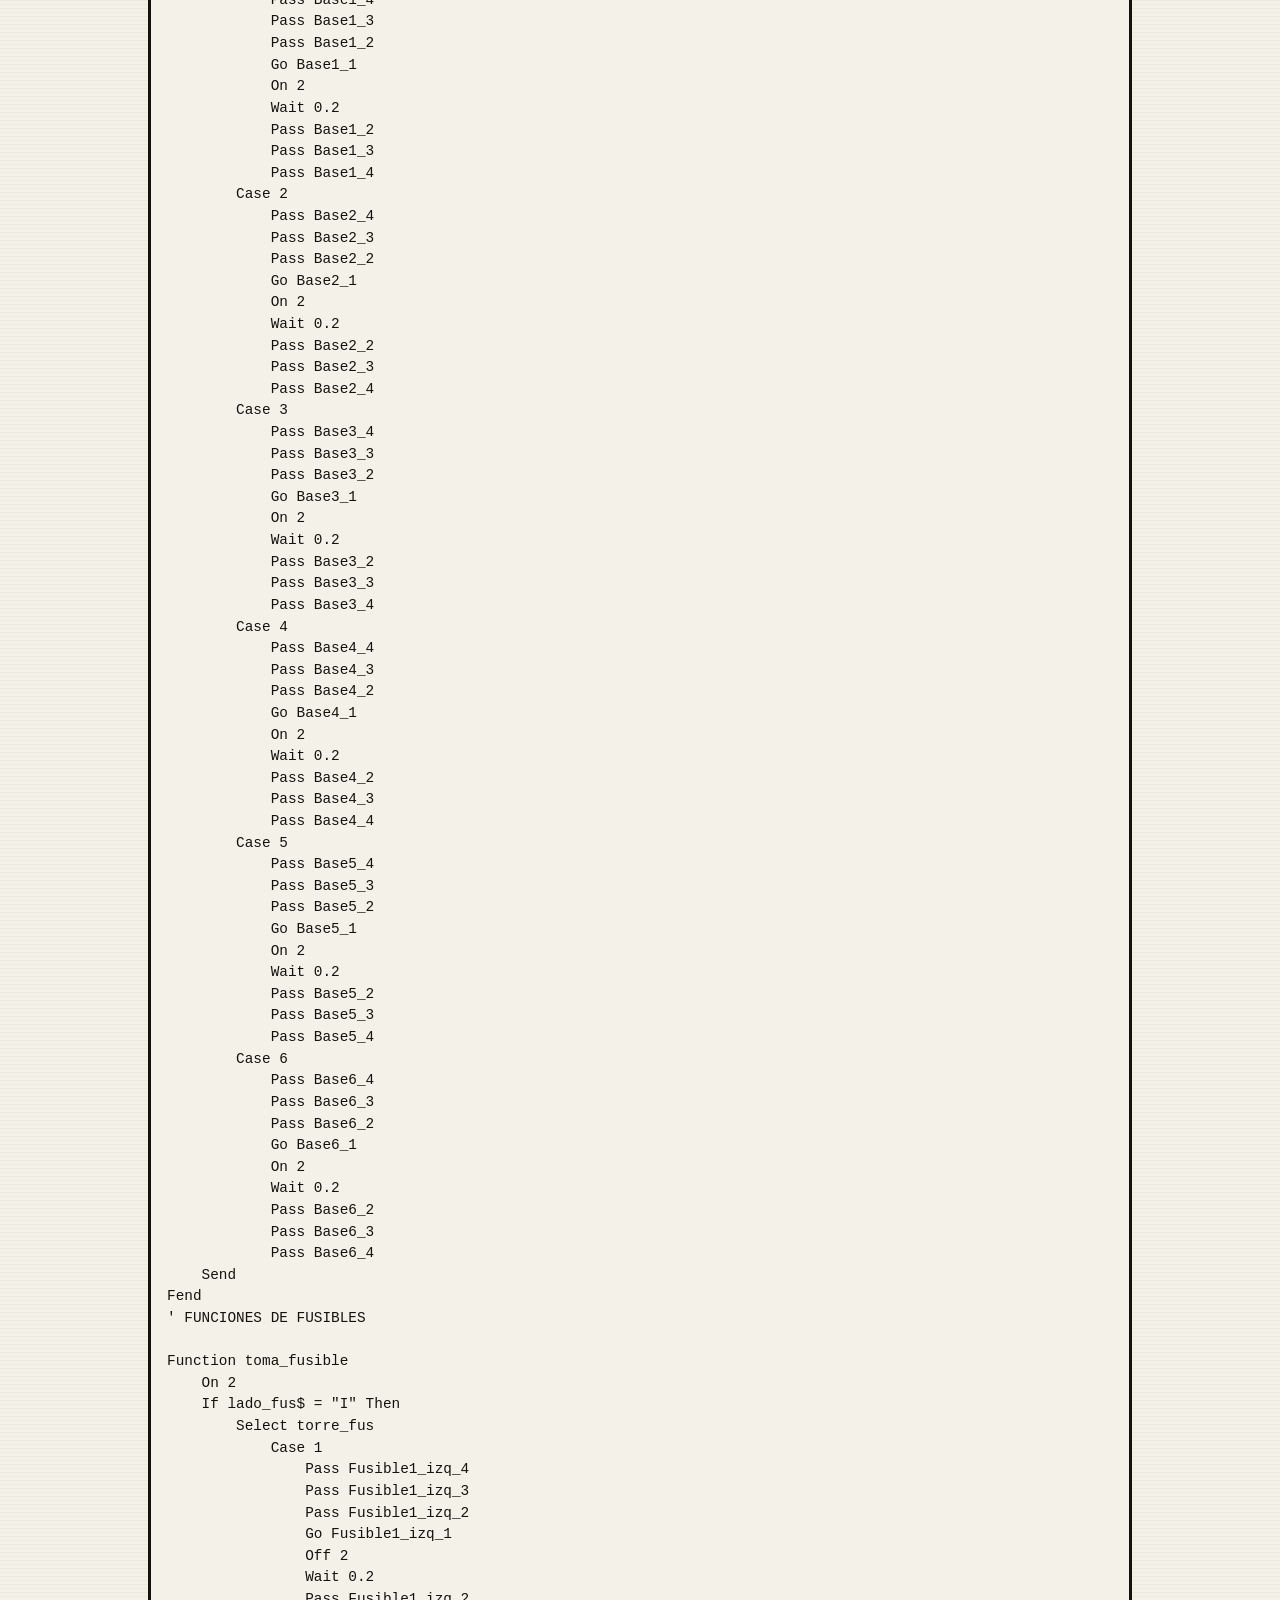
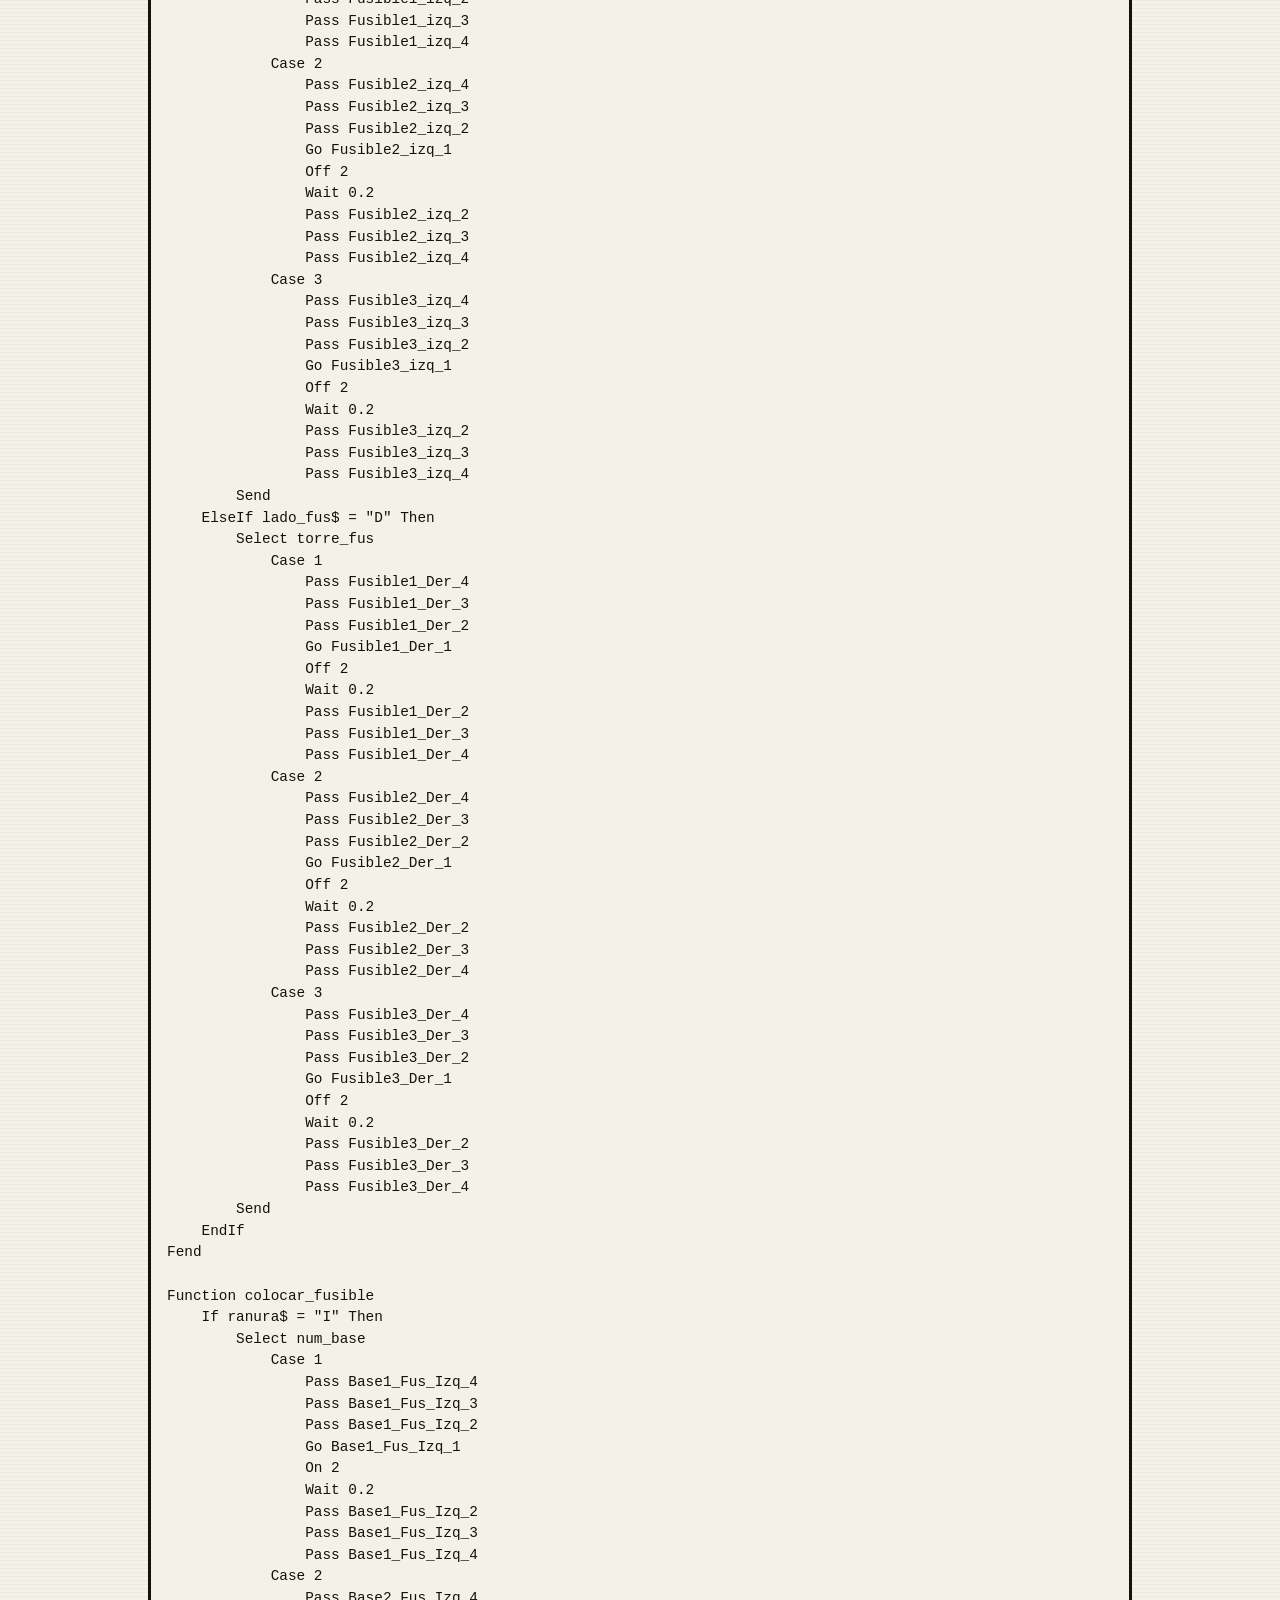
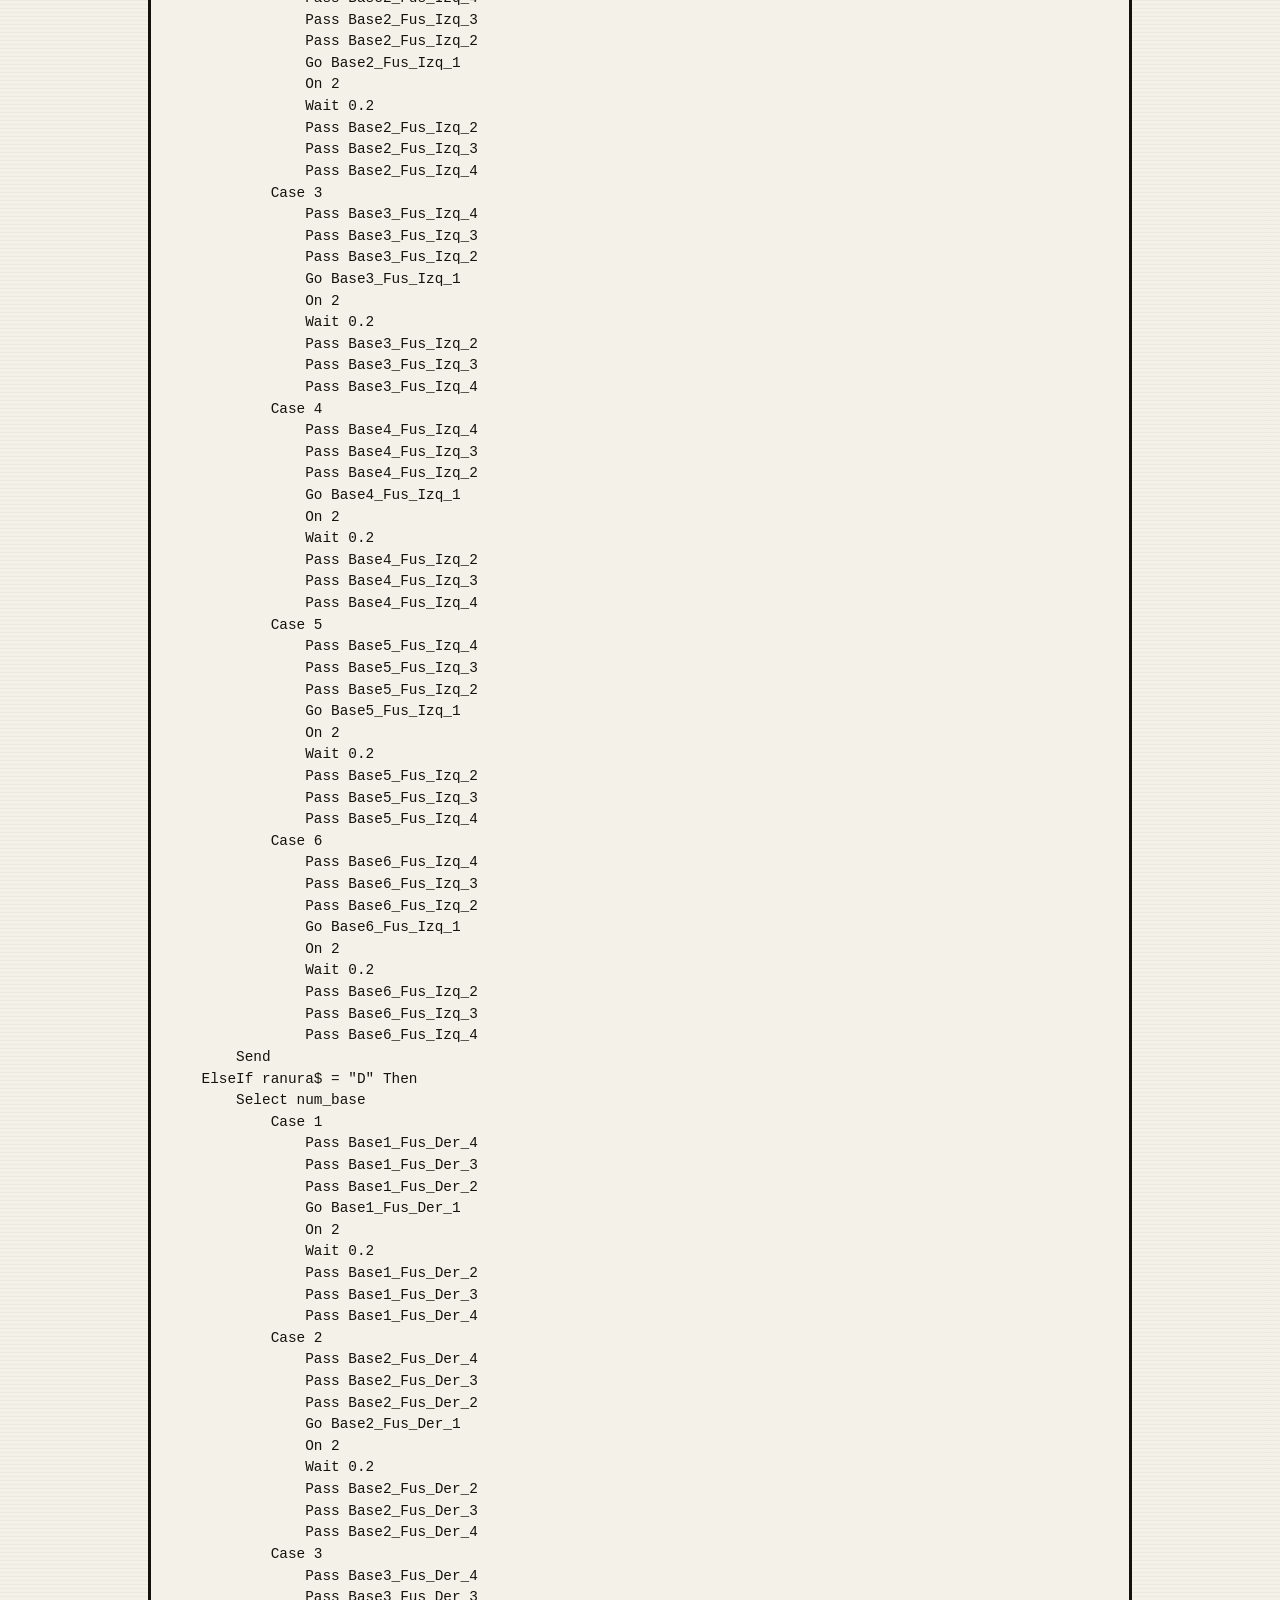
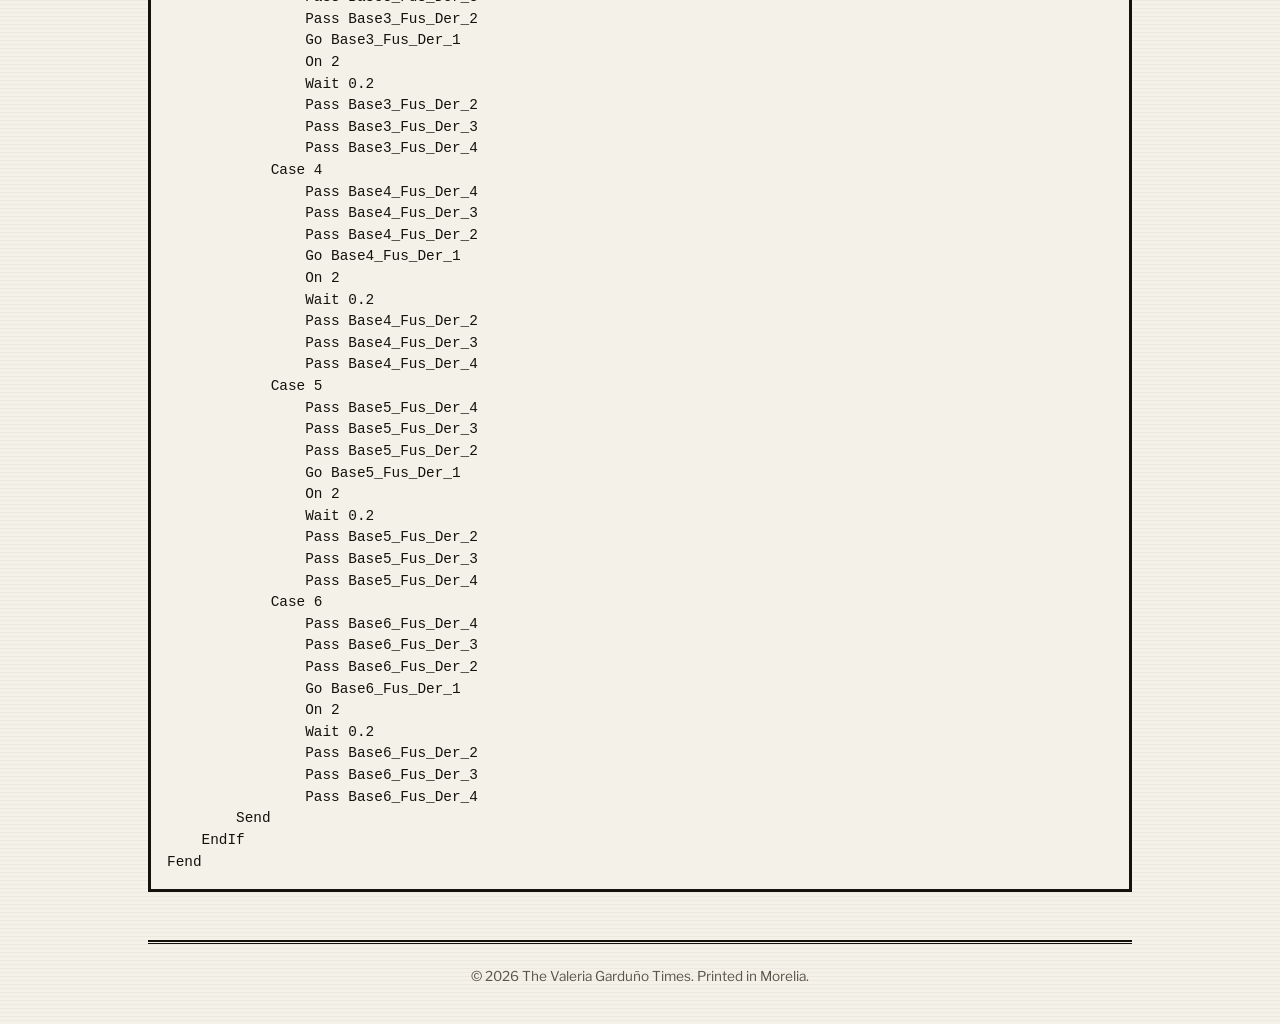
==== commit 19916e76: "Update school.html" ====
--- a/school.html
+++ b/school.html
@@ -24,7 +24,7 @@
 
 <div class="gallery">
 
-<figure class="slot wide" data-hint="Robotics.mp4">
+<figure class="slot wide" data-hint="why">
 <video controls preload="metadata"><source src="Robotics.mp4" type="video/mp4"></video>
 <figcaption>Describe this video here.</figcaption>
 </figure>
@@ -412,4 +412,4 @@
 });
 </script>
 </body>
-</html>+</html>
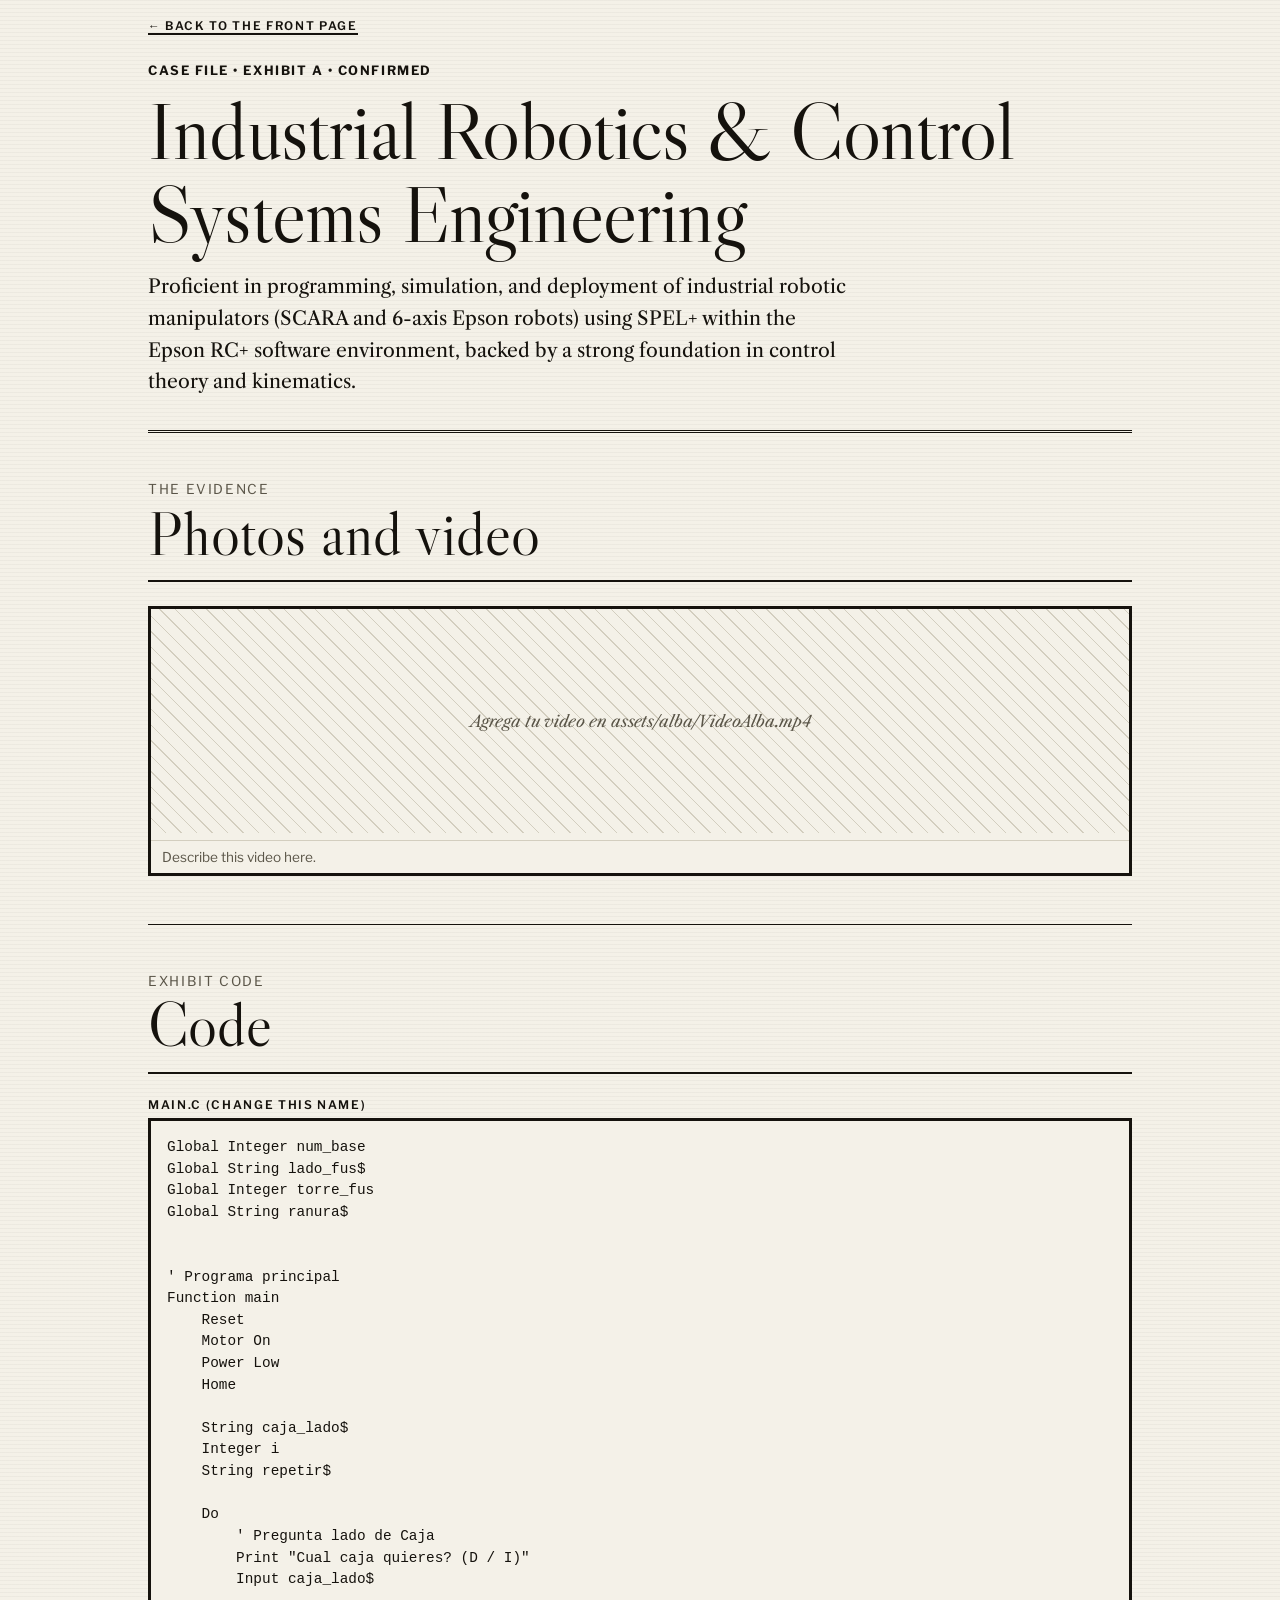
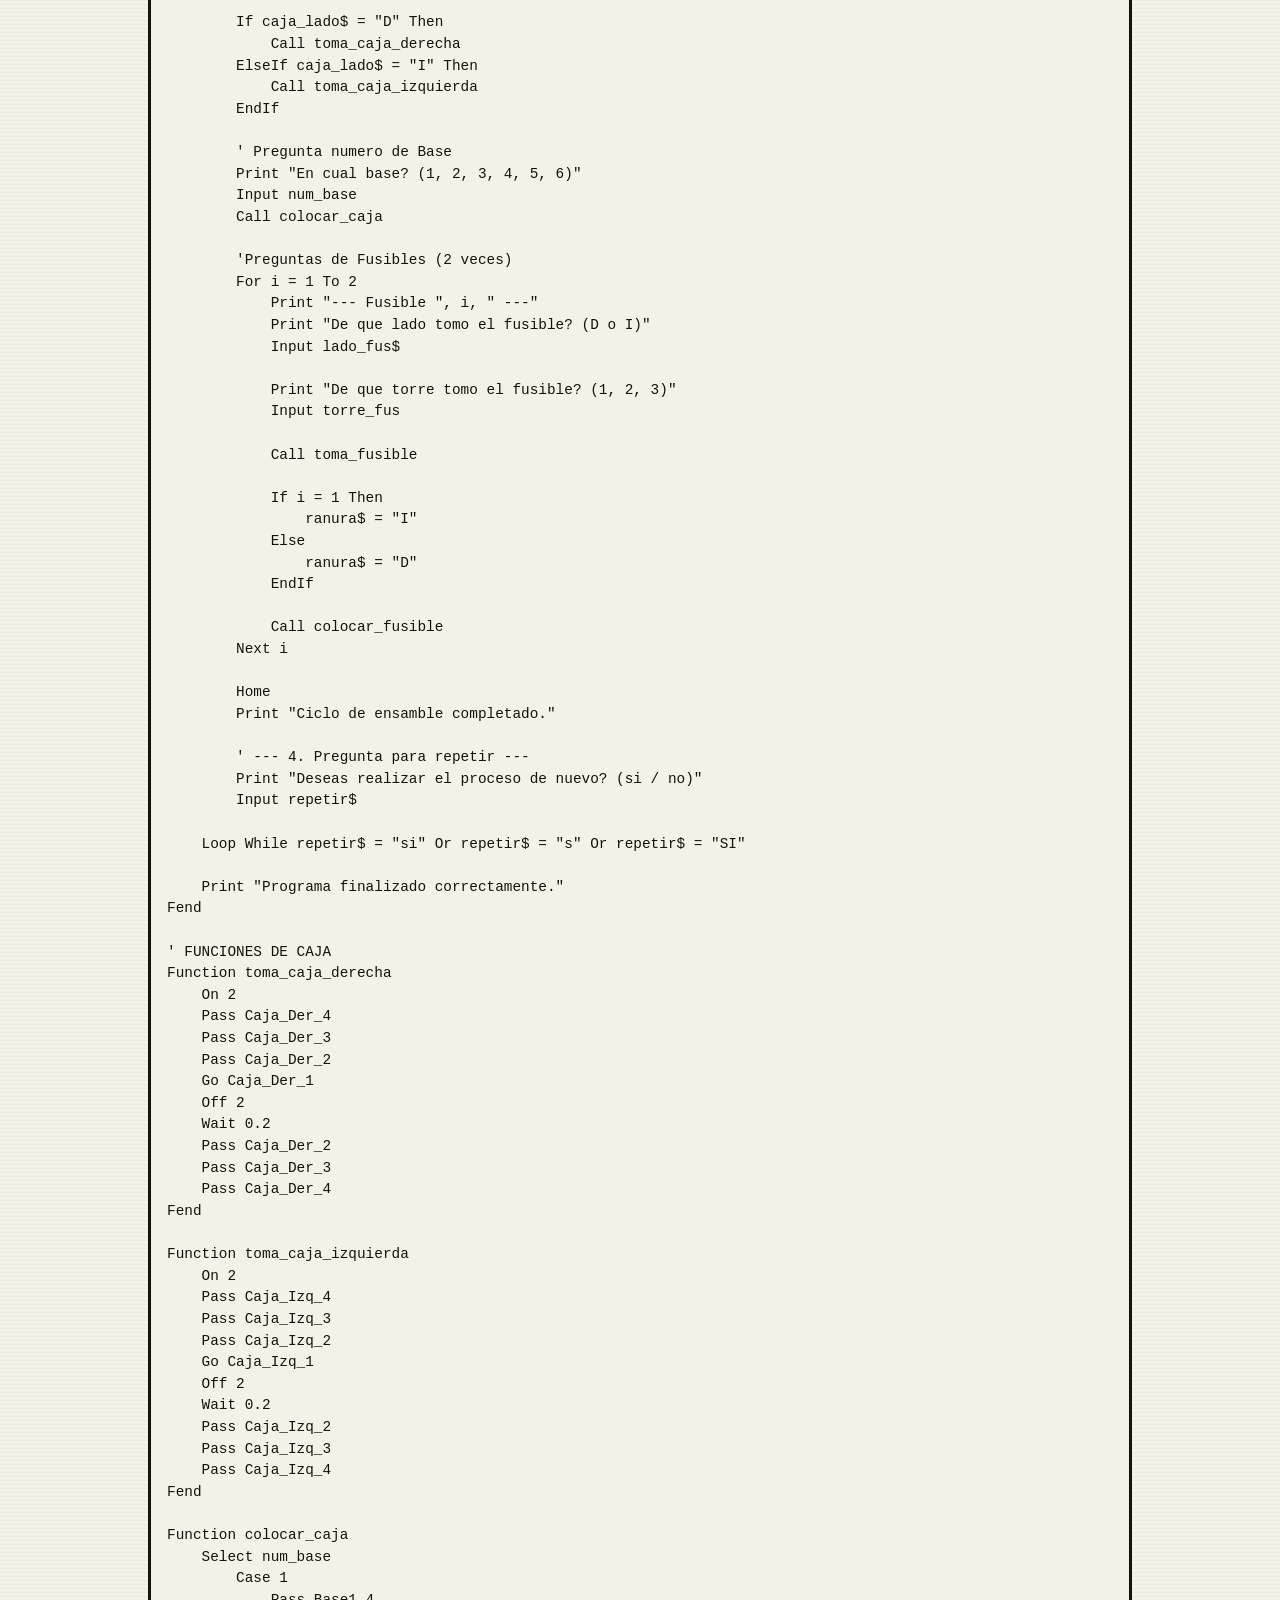
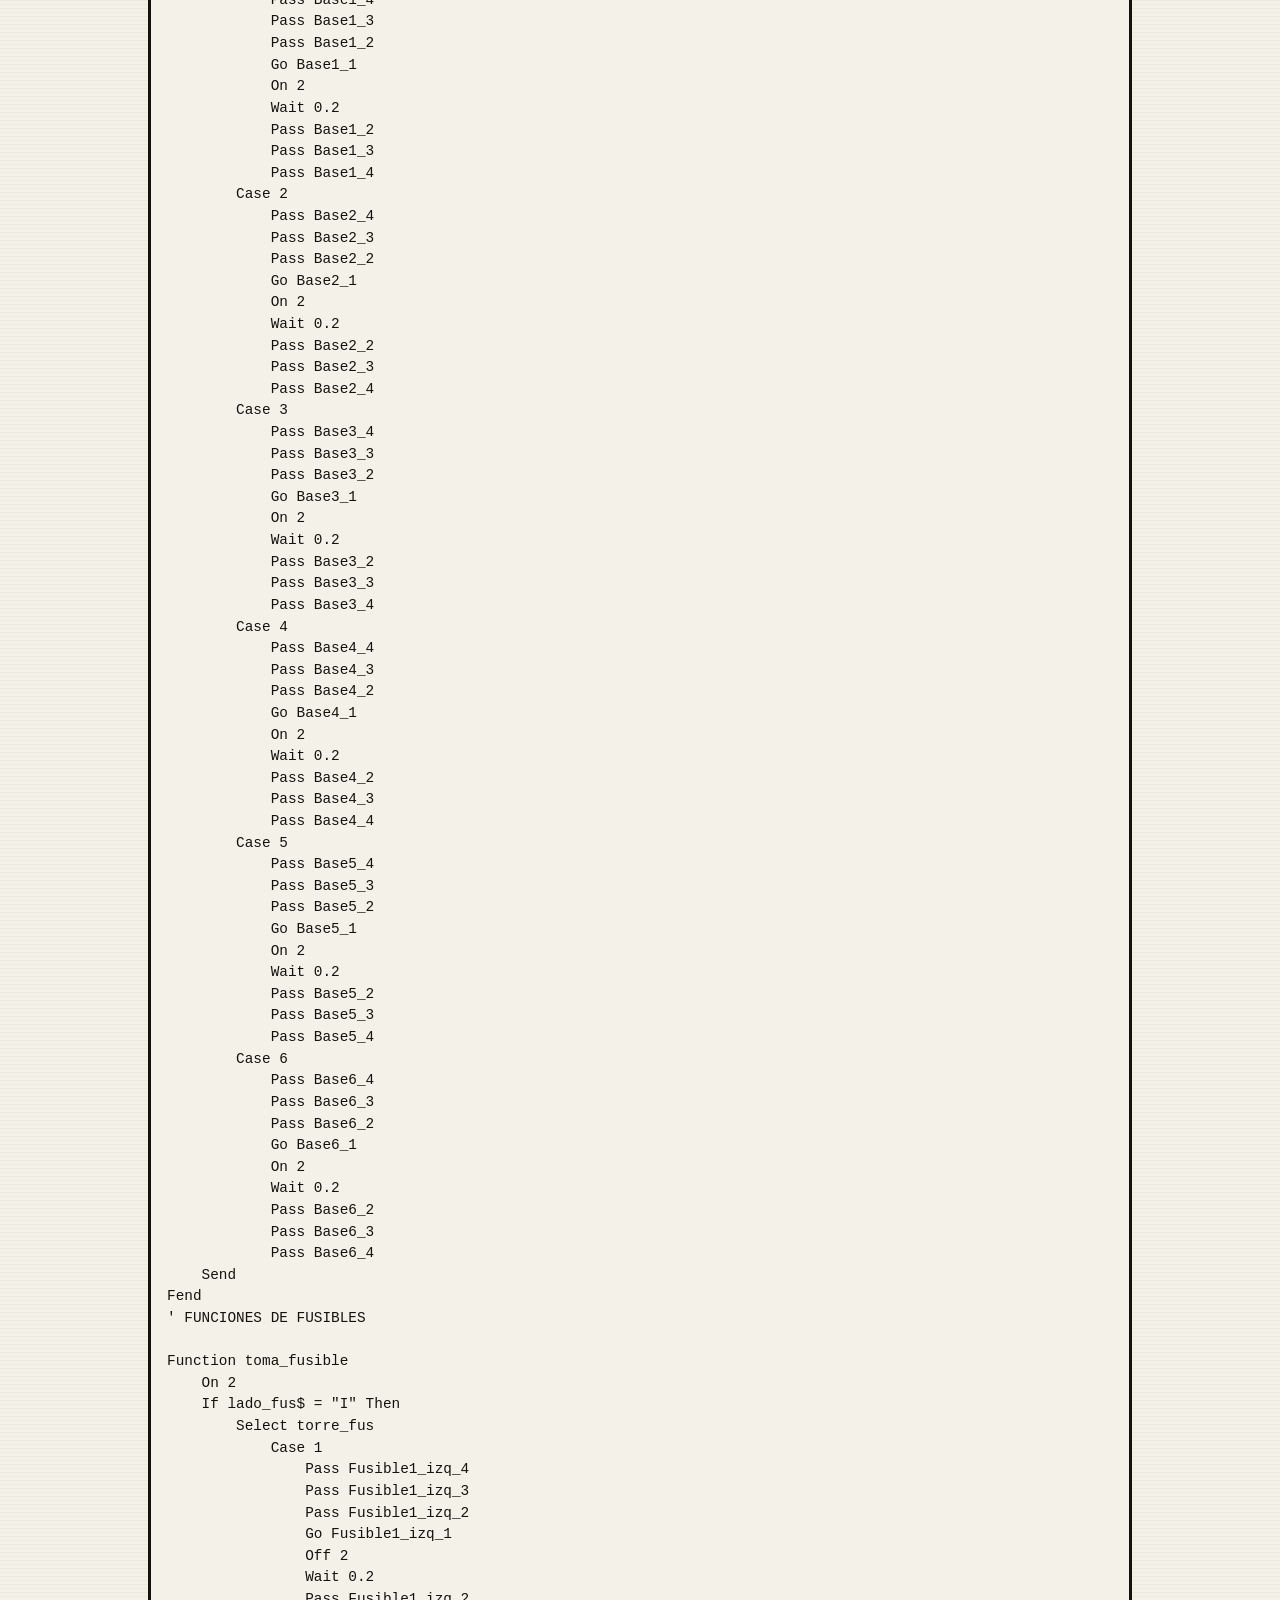
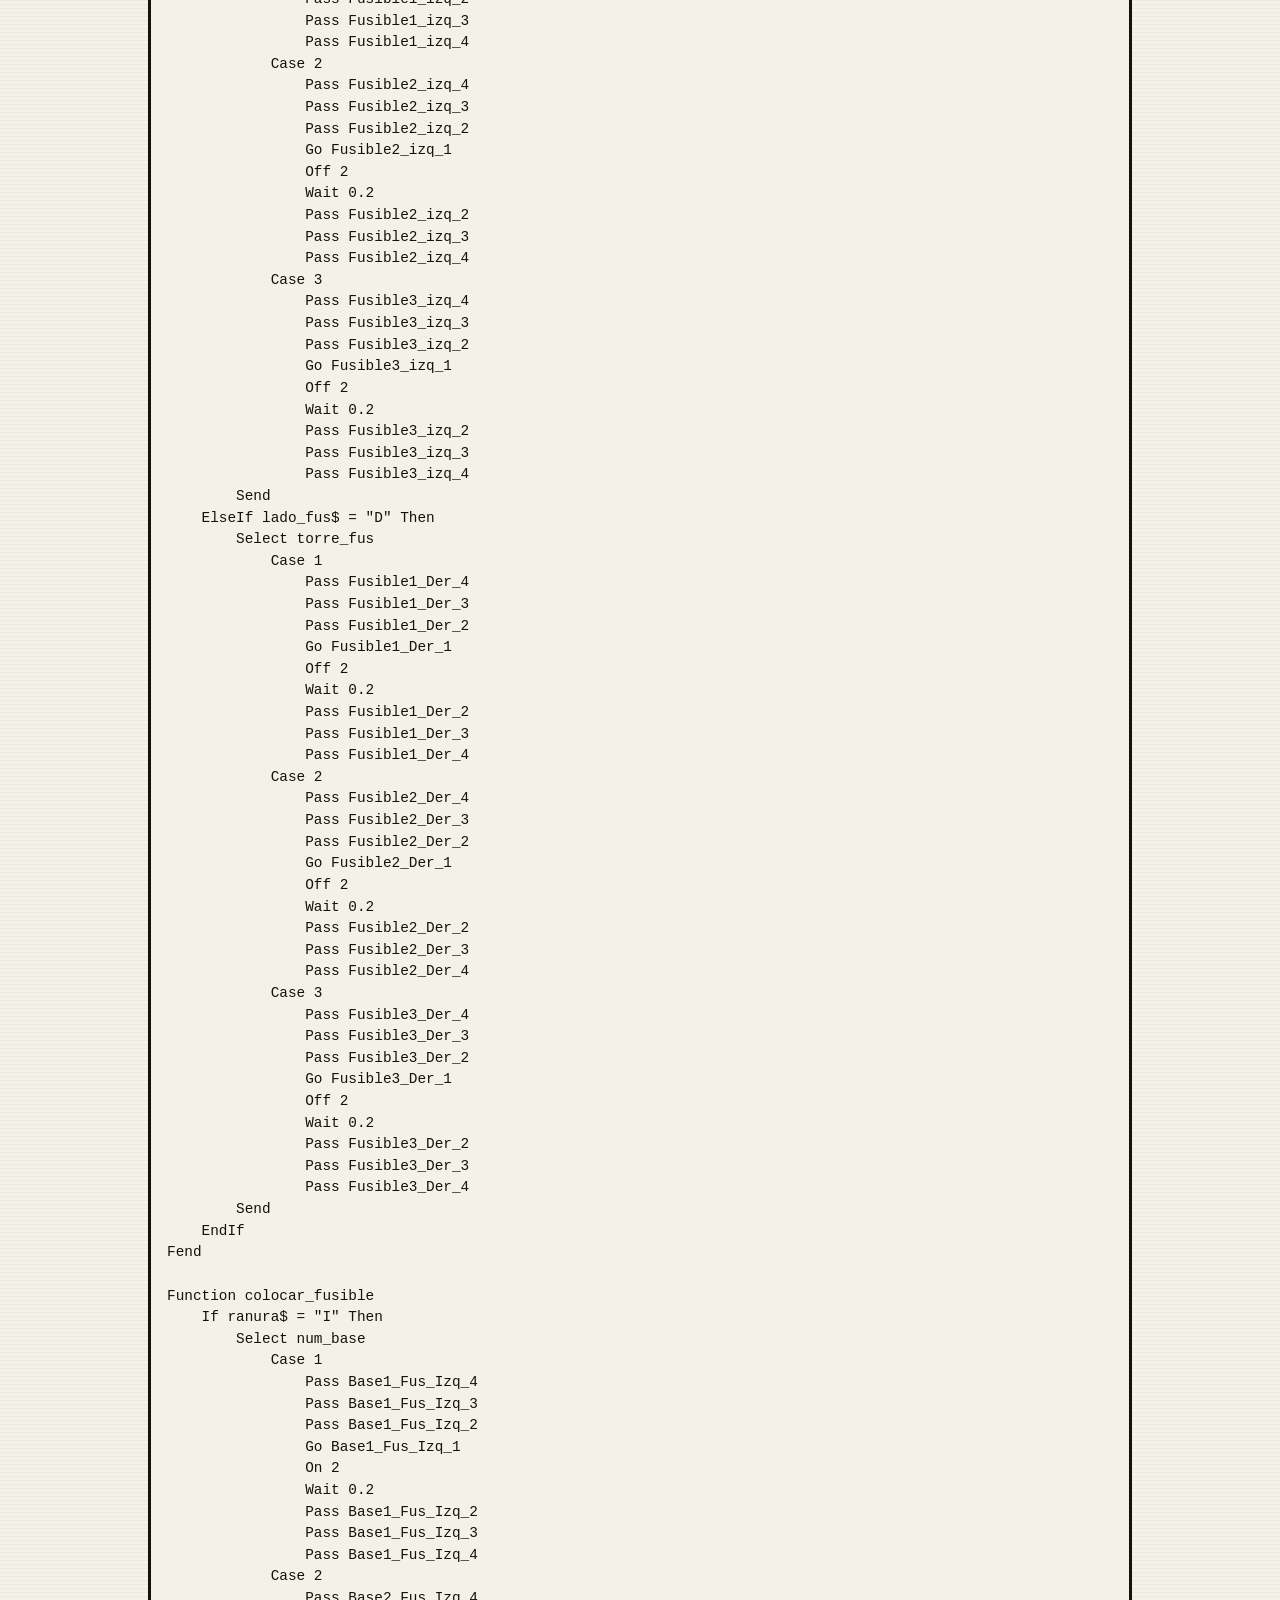
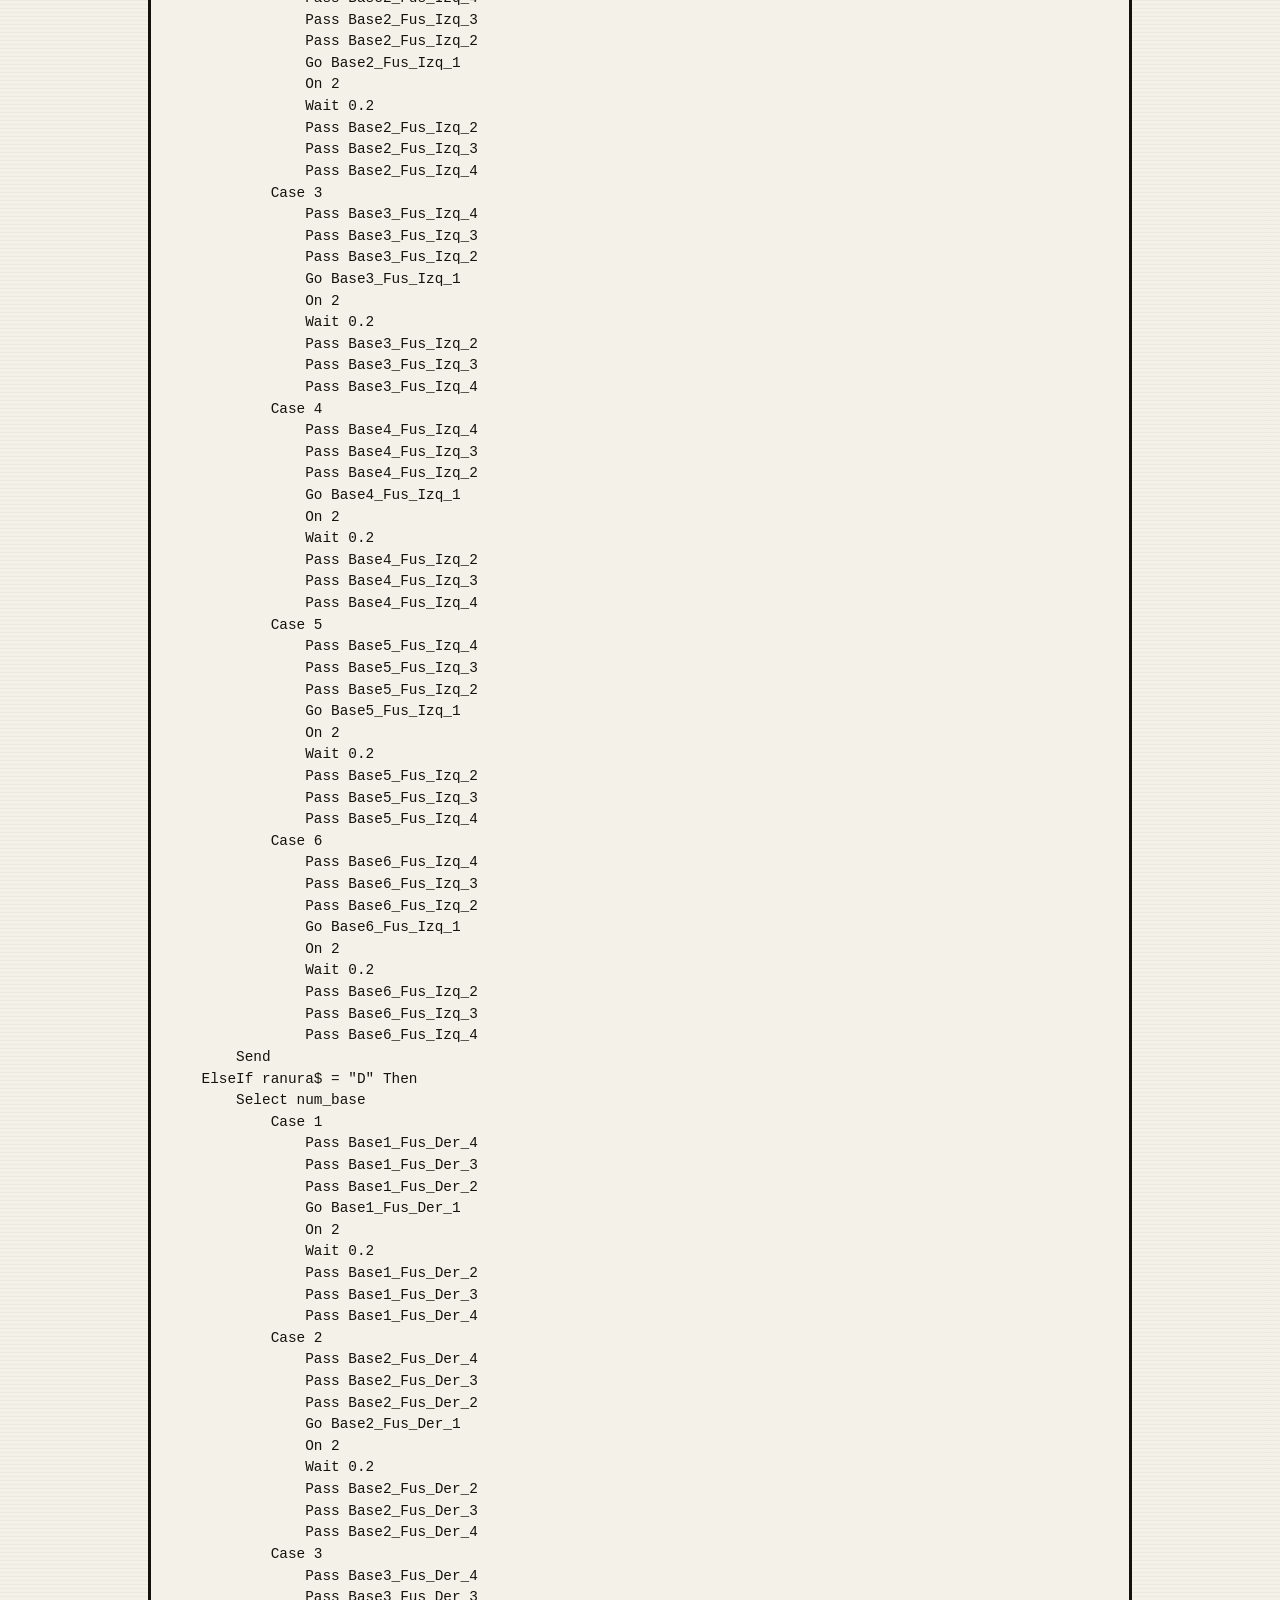
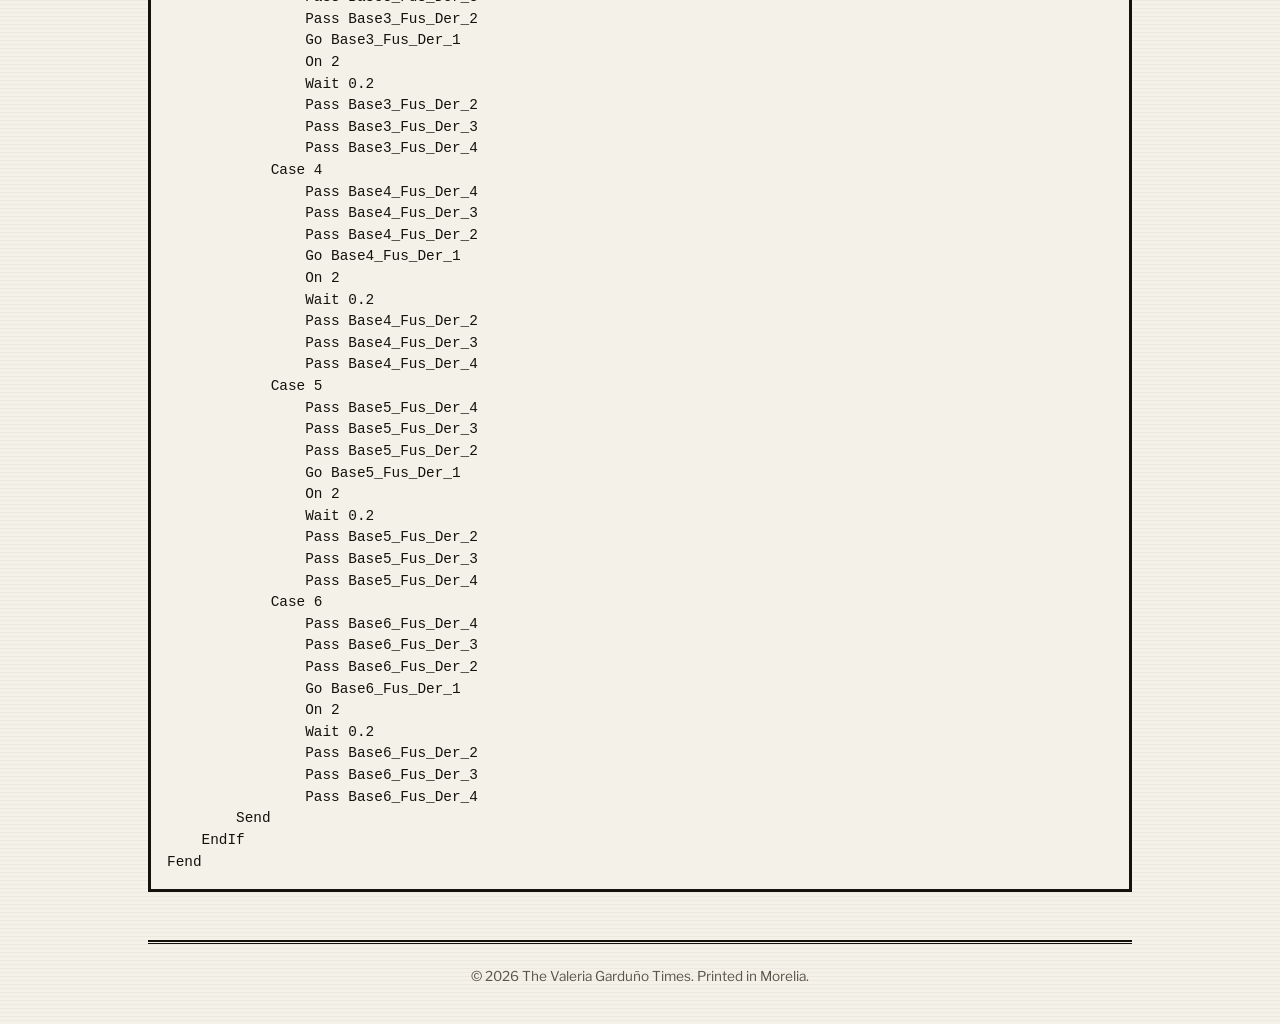
==== commit 2fa92a82: "Merge branch 'main' of https://github.com/ValeriaGardunoMercado/Portfolio" ====
--- a/school.html
+++ b/school.html
@@ -24,7 +24,7 @@
 
 <div class="gallery">
 
-<figure class="slot wide" data-hint="why">
+<figure class="slot wide" data-hint="Agrega tu video en assets/alba/VideoAlba.mp4">
 <video controls preload="metadata"><source src="Robotics.mp4" type="video/mp4"></video>
 <figcaption>Describe this video here.</figcaption>
 </figure>
